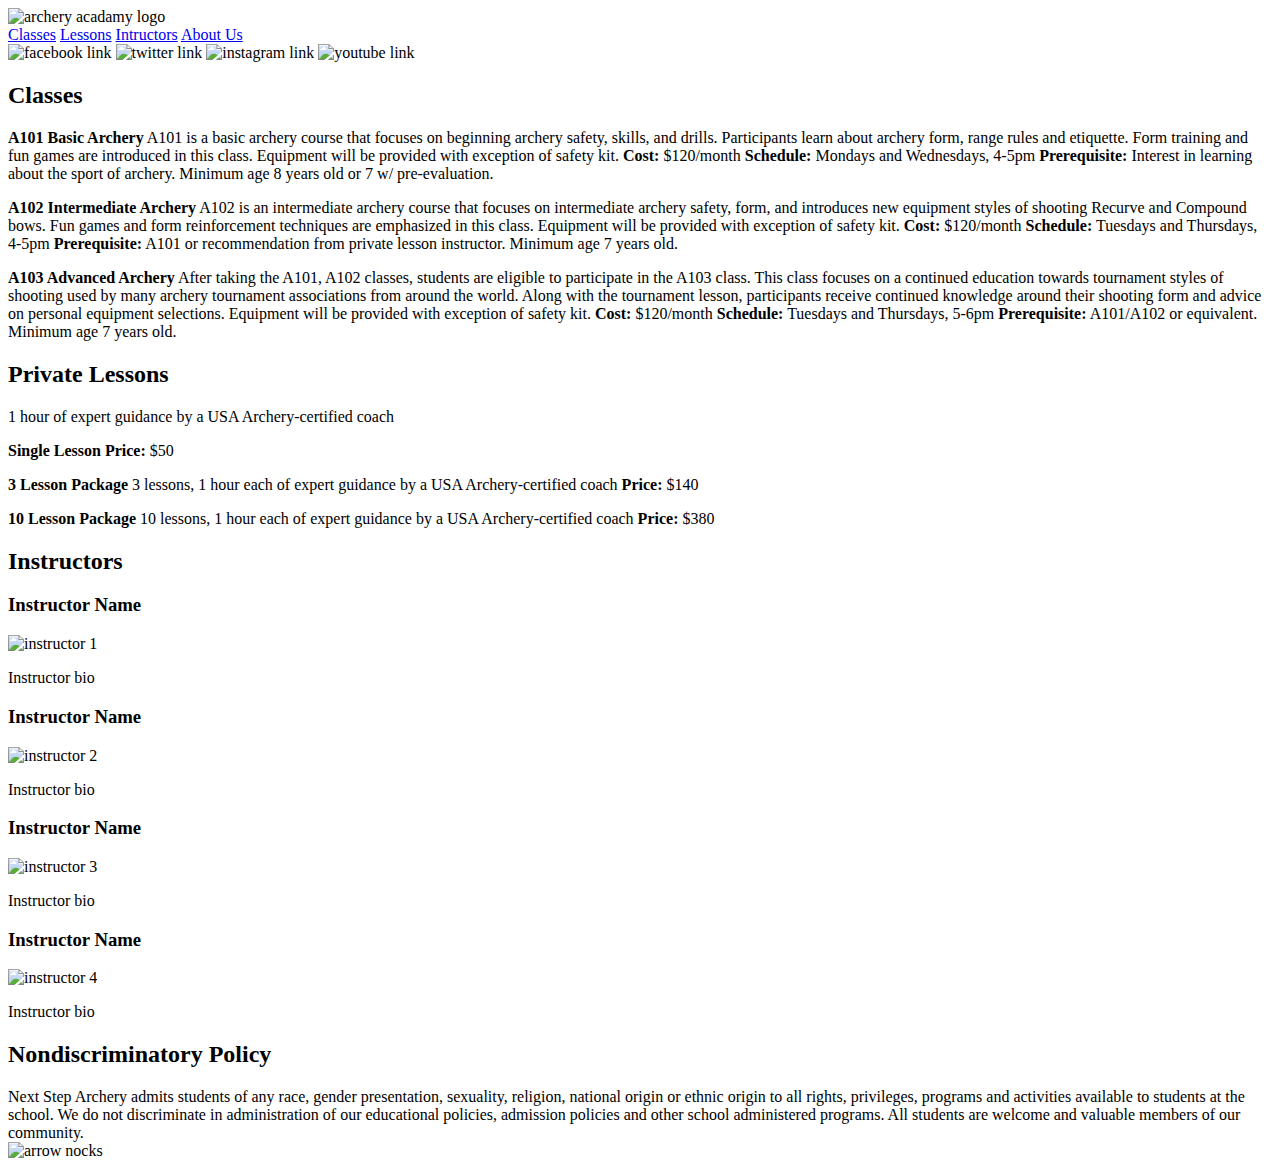
==== index.html @ 833bcf74 "starter html pg1 and pg2" ====
<!DOCTYPE html>
<html lang="en">
  <head>
    <title>Straight to the Point Archery</title>
    <link rel="stylesheet" type="text/css" href="styles/stylesheet.css">
  </head>
<body>
  <img src="assets/archeryAcademy-logo-color.png" alt="archery acadamy logo">

    <nav>
    <a href="#classes">Classes</a>
    <a href="#lessons">Lessons</a>
    <a href="#instructors">Intructors</a>
    <a href="page2.html">About Us</a>
    </nav>

<aside>
<img src="assets/fbicon.png" alt="facebook link">
<img src="assets/twiticon.png" alt="twitter link">
<img src="assets/instaicon.png" alt="instagram link">
<img src="assets/yticon.png" alt="youtube link">
</aside>

<a id="classes"></a>
  <h2>Classes</h2>
<p>
  <b>A101 Basic Archery</b>
		A101 is a basic archery course that focuses on beginning archery safety, skills, and drills. Participants learn about archery form, range rules and etiquette. Form training and fun games are introduced in this class.
    Equipment will be provided with exception of safety kit.
		<b>Cost:</b> $120/month
		<b>Schedule:</b> Mondays and Wednesdays, 4-5pm
		<b>Prerequisite:</b> Interest in learning about the sport of archery. Minimum age  8 years old or 7 w/ pre-evaluation.
</p>
<p>
		<b>A102 Intermediate Archery</b>
		A102 is an intermediate archery course that focuses on intermediate archery safety, form, and introduces new equipment styles of shooting Recurve and Compound bows. Fun games and form reinforcement techniques are emphasized in this class.
    Equipment will be provided with exception of safety kit.
		<b>Cost:</b> $120/month
		<b>Schedule:</b> Tuesdays and Thursdays, 4-5pm
		<b>Prerequisite:</b> A101 or recommendation from private lesson instructor. Minimum age  7 years old.</p>
<p>
	 <b>A103 Advanced Archery</b>
		After taking the A101, A102 classes, students are eligible to participate in the A103 class. This class focuses on a continued education towards tournament styles of shooting used by many archery tournament associations from around the world. Along with the tournament lesson, participants receive continued knowledge around their shooting form and advice on personal equipment selections.
    Equipment will be provided with exception of safety kit.
		<b>Cost:</b> $120/month
		<b>Schedule:</b> Tuesdays and Thursdays, 5-6pm
		<b>Prerequisite:</b>  A101/A102 or equivalent. Minimum age  7 years old.
</p>

<a id="lessons"></a>
<h2>Private Lessons</h2>
  1 hour of expert guidance by a USA Archery-certified coach
<p><b>Single Lesson</b>
		<b>Price:</b> $50
</p>

<p><b>3 Lesson Package</b>
	3 lessons, 1 hour each of expert guidance by a USA Archery-certified coach
		<b>Price:</b> $140
</p>

<p><b>10 Lesson Package</b>
  		10 lessons, 1 hour each of expert guidance by a USA Archery-certified coach
  		<b>Price:</b> $380
</p>

<a id="instructors"></a>
<h2>Instructors</h2>
<h3>Instructor Name</h3>
<img src="assets/instructor-bio-image1.png" alt="instructor 1">
  <p>Instructor bio</p>

<h3>Instructor Name</h3>
<img src="assets/instructor-bio-image2.png" alt="instructor 2">
    <p>Instructor bio</p>

<h3>Instructor Name</h3>
<img src="assets/instructor-bio-image3.png" alt="instructor 3">
    <p>Instructor bio</p>

<h3>Instructor Name</h3>
<img src="assets/instructor-bio-image4.png" alt="instructor 4">
    <p>Instructor bio</p>

<h2>Nondiscriminatory Policy</h2>
    Next Step Archery admits students of any race, gender presentation, sexuality, religion, national origin or ethnic origin to all rights, privileges, programs and activities available to students at the school. We do not discriminate in administration of our educational policies, admission policies and other school administered programs. All students are welcome and valuable members of our community.

  <footer>
<img src="assets/footerImage.jpg" alt="arrow nocks">
  </footer>
</body>
</html>
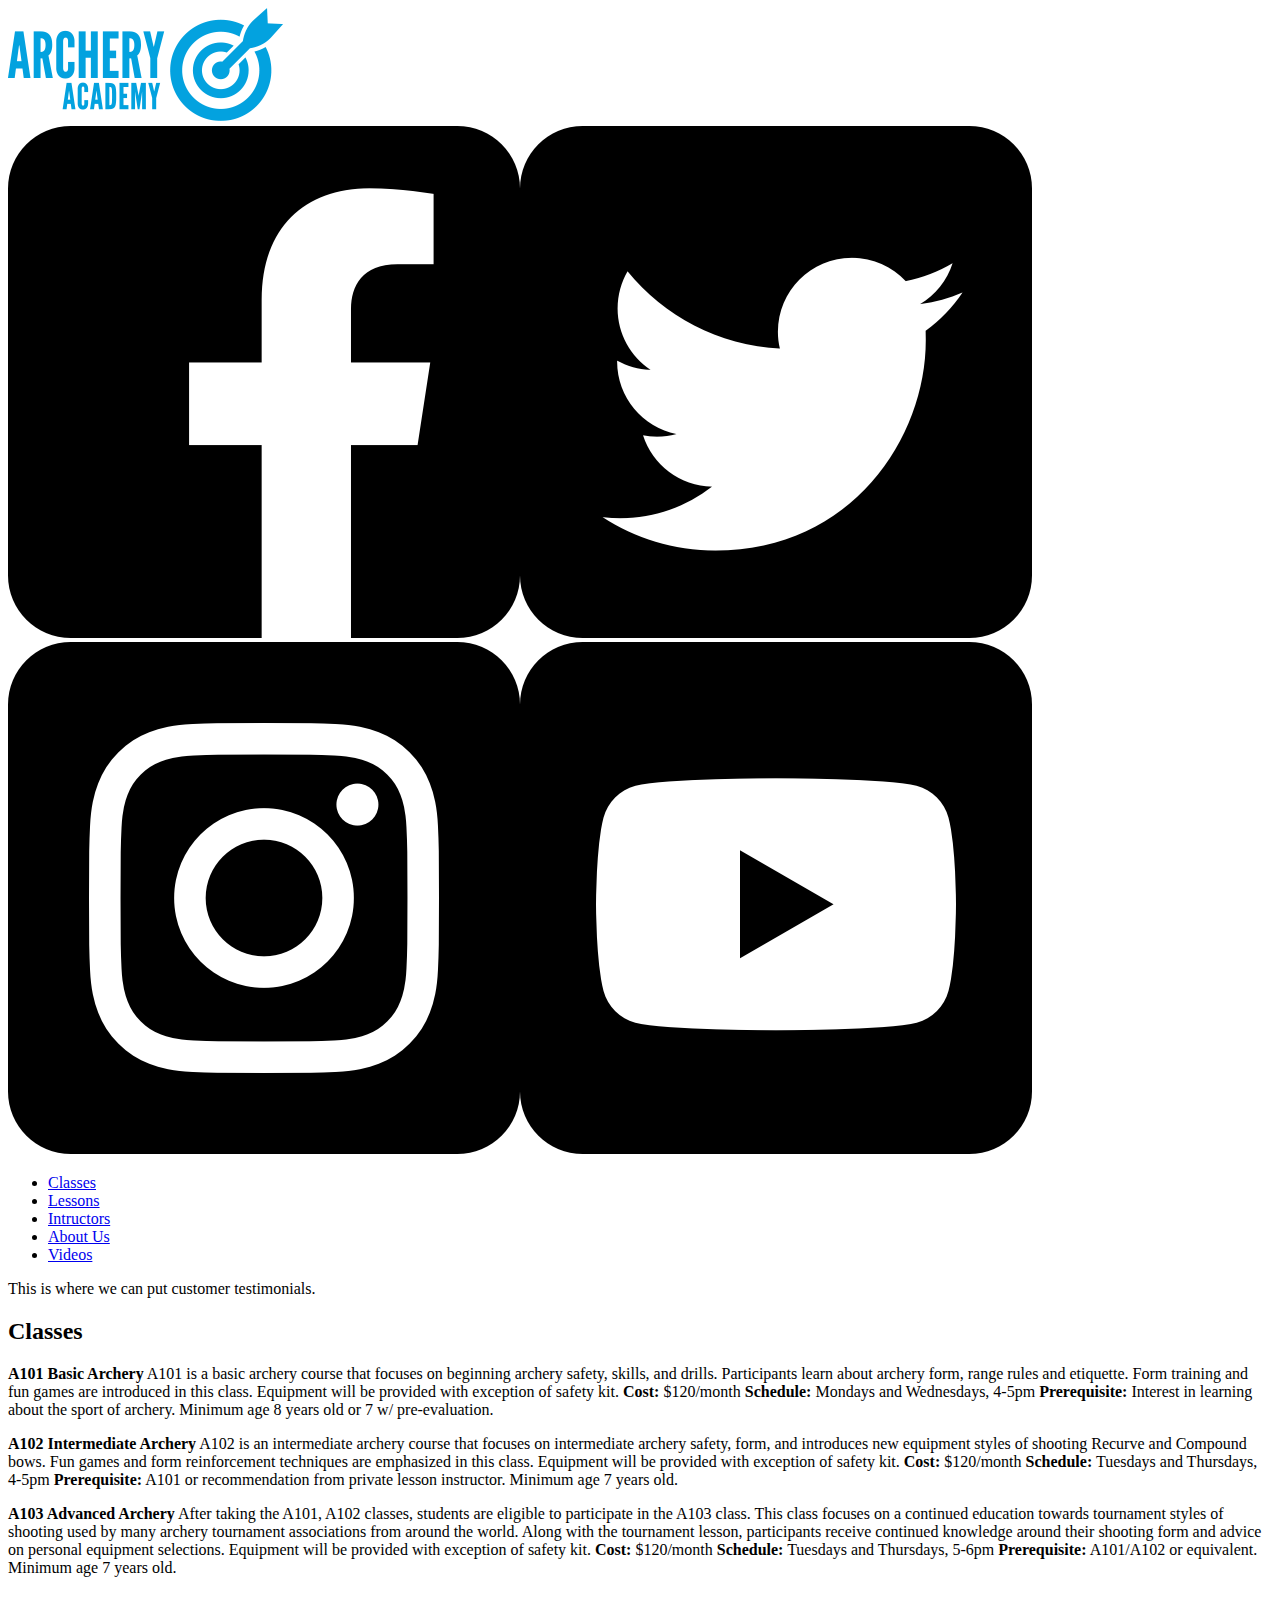
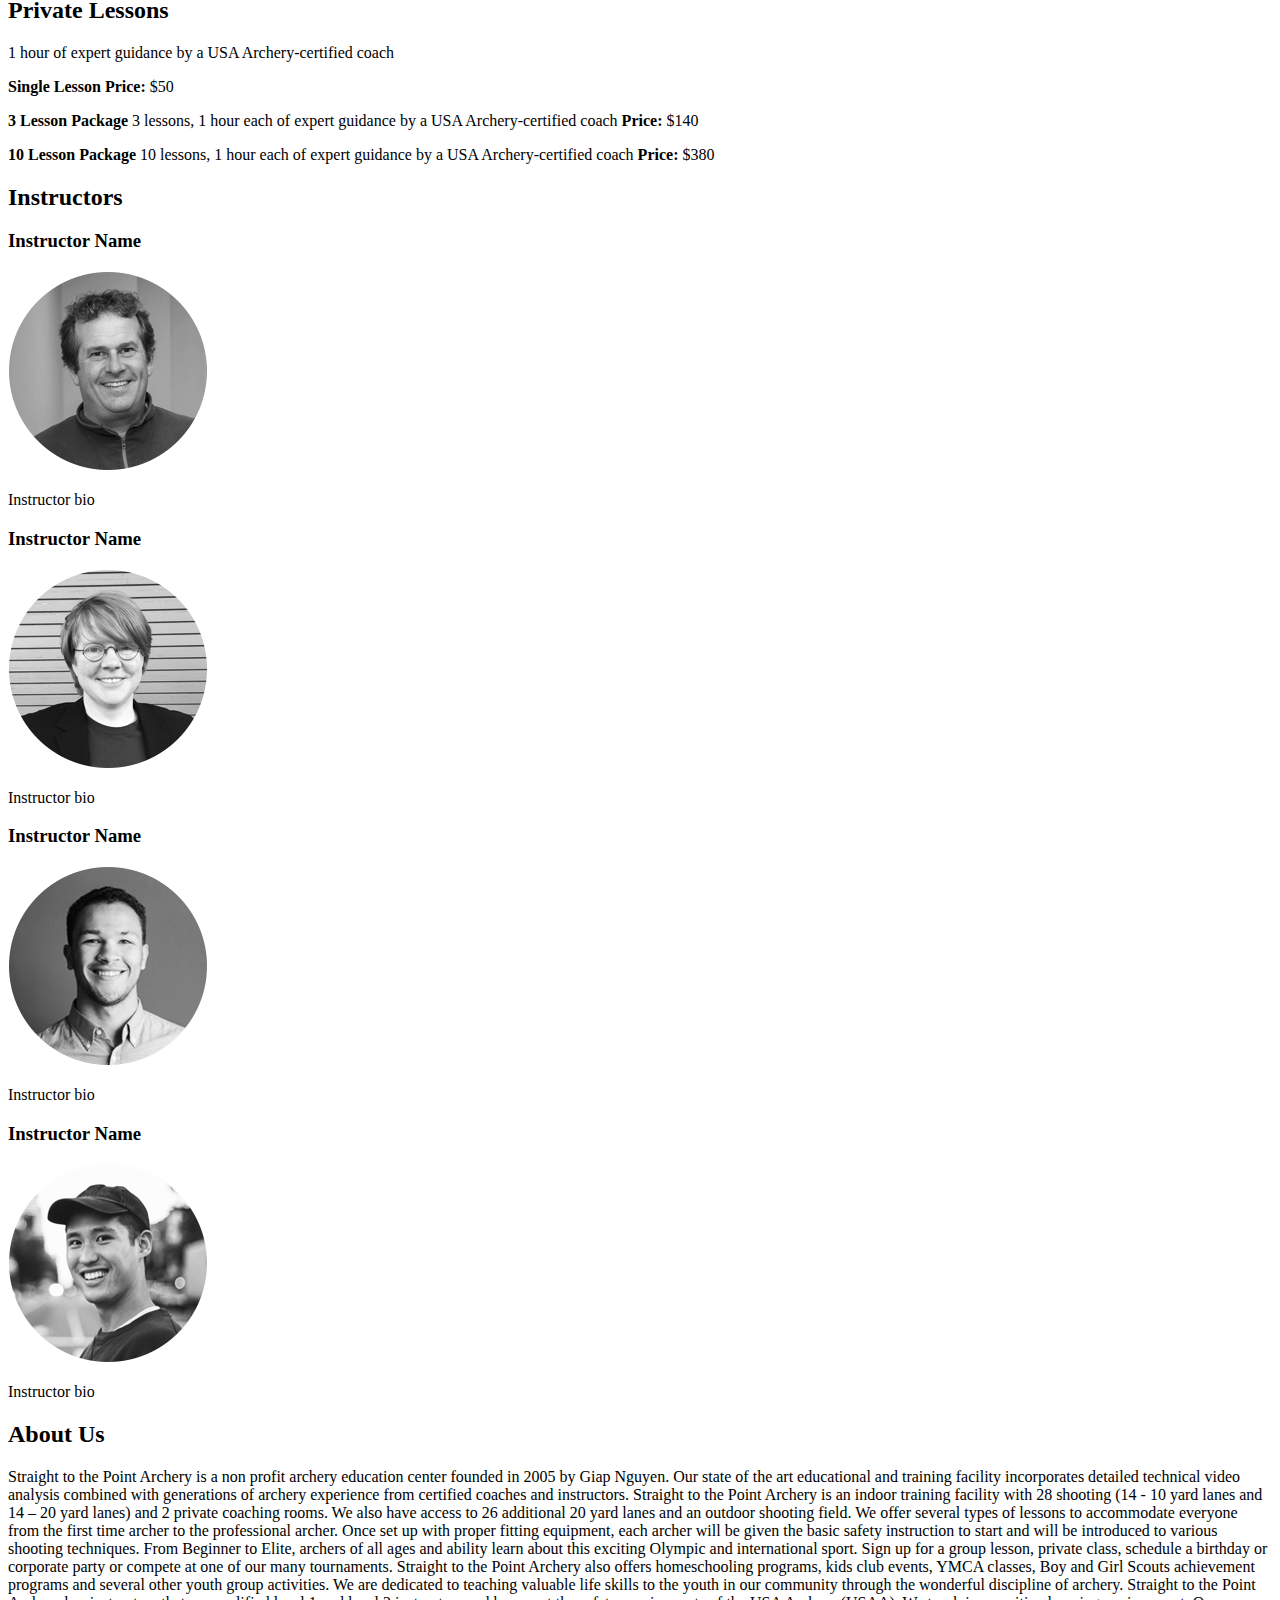
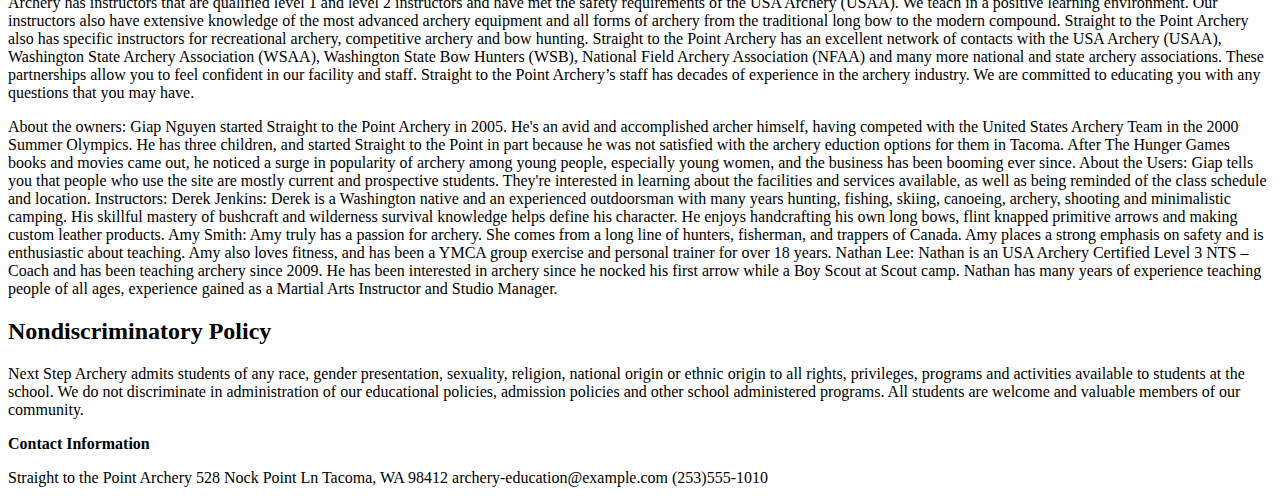
==== commit cc0cce6e: "adding all updates" ====
--- a/index.html
+++ b/index.html
@@ -4,89 +4,134 @@
     <title>Straight to the Point Archery</title>
     <link rel="stylesheet" type="text/css" href="styles/stylesheet.css">
   </head>
-<body>
-  <img src="assets/archeryAcademy-logo-color.png" alt="archery acadamy logo">
+<body class="grid-container">
+  <a class="logo">
+      <img src="assets/archeryAcademy-logo-color.png" alt="archery acadamy logo">
+  </a>
 
-    <nav>
-    <a href="#classes">Classes</a>
-    <a href="#lessons">Lessons</a>
-    <a href="#instructors">Intructors</a>
-    <a href="page2.html">About Us</a>
-    </nav>
+  <aside class="social">
+    <img src="assets/fbicon.png" alt="facebook link"><img src="assets/twiticon.png" alt="twitter link"><img src="assets/instaicon.png" alt="instagram link"><img src="assets/yticon.png" alt="youtube link">
+  </aside>
 
-<aside>
-<img src="assets/fbicon.png" alt="facebook link">
-<img src="assets/twiticon.png" alt="twitter link">
-<img src="assets/instaicon.png" alt="instagram link">
-<img src="assets/yticon.png" alt="youtube link">
-</aside>
+  <ul class="nav">
+      <li><a href="#classes">Classes</a></li>
+      <li><a href="#lessons">Lessons</a></li>
+      <li><a href="#instructors">Intructors</a></li>
+      <li><a href="#aboutus">About Us</a></li>
+      <li><a href="page2.html">Videos</a></li>
+  </ul>
 
-<a id="classes"></a>
-  <h2>Classes</h2>
-<p>
-  <b>A101 Basic Archery</b>
-		A101 is a basic archery course that focuses on beginning archery safety, skills, and drills. Participants learn about archery form, range rules and etiquette. Form training and fun games are introduced in this class.
-    Equipment will be provided with exception of safety kit.
-		<b>Cost:</b> $120/month
-		<b>Schedule:</b> Mondays and Wednesdays, 4-5pm
-		<b>Prerequisite:</b> Interest in learning about the sport of archery. Minimum age  8 years old or 7 w/ pre-evaluation.
-</p>
-<p>
-		<b>A102 Intermediate Archery</b>
-		A102 is an intermediate archery course that focuses on intermediate archery safety, form, and introduces new equipment styles of shooting Recurve and Compound bows. Fun games and form reinforcement techniques are emphasized in this class.
-    Equipment will be provided with exception of safety kit.
-		<b>Cost:</b> $120/month
-		<b>Schedule:</b> Tuesdays and Thursdays, 4-5pm
-		<b>Prerequisite:</b> A101 or recommendation from private lesson instructor. Minimum age  7 years old.</p>
-<p>
-	 <b>A103 Advanced Archery</b>
-		After taking the A101, A102 classes, students are eligible to participate in the A103 class. This class focuses on a continued education towards tournament styles of shooting used by many archery tournament associations from around the world. Along with the tournament lesson, participants receive continued knowledge around their shooting form and advice on personal equipment selections.
-    Equipment will be provided with exception of safety kit.
-		<b>Cost:</b> $120/month
-		<b>Schedule:</b> Tuesdays and Thursdays, 5-6pm
-		<b>Prerequisite:</b>  A101/A102 or equivalent. Minimum age  7 years old.
+  <a class="test">
+    <p>This is where we can put customer testimonials.</p>
+
+  <a class="classes" id="classes">
+    <h2>Classes</h2>
+    <p>
+      <b>A101 Basic Archery</b>
+    		A101 is a basic archery course that focuses on beginning archery safety, skills, and drills. Participants learn about archery form, range rules and etiquette. Form training and fun games are introduced in this class.
+        Equipment will be provided with exception of safety kit.
+    		<b>Cost:</b> $120/month
+    		<b>Schedule:</b> Mondays and Wednesdays, 4-5pm
+    		<b>Prerequisite:</b> Interest in learning about the sport of archery. Minimum age  8 years old or 7 w/ pre-evaluation.
+    </p>
+    <p>
+    		<b>A102 Intermediate Archery</b>
+    		A102 is an intermediate archery course that focuses on intermediate archery safety, form, and introduces new equipment styles of shooting Recurve and Compound bows. Fun games and form reinforcement techniques are emphasized in this class.
+        Equipment will be provided with exception of safety kit.
+    		<b>Cost:</b> $120/month
+    		<b>Schedule:</b> Tuesdays and Thursdays, 4-5pm
+    		<b>Prerequisite:</b> A101 or recommendation from private lesson instructor. Minimum age  7 years old.</p>
+    <p>
+    	 <b>A103 Advanced Archery</b>
+    		After taking the A101, A102 classes, students are eligible to participate in the A103 class. This class focuses on a continued education towards tournament styles of shooting used by many archery tournament associations from around the world. Along with the tournament lesson, participants receive continued knowledge around their shooting form and advice on personal equipment selections.
+        Equipment will be provided with exception of safety kit.
+    		<b>Cost:</b> $120/month
+    		<b>Schedule:</b> Tuesdays and Thursdays, 5-6pm
+    		<b>Prerequisite:</b>  A101/A102 or equivalent. Minimum age  7 years old.
+    </p>
+  </a>
+
+  <a class="lessons" id="lessons">
+    <h2>Private Lessons</h2>
+      1 hour of expert guidance by a USA Archery-certified coach
+    <p><b>Single Lesson</b>
+    		<b>Price:</b> $50
+    </p>
+
+    <p><b>3 Lesson Package</b>
+    	3 lessons, 1 hour each of expert guidance by a USA Archery-certified coach
+    		<b>Price:</b> $140
+    </p>
+
+    <p><b>10 Lesson Package</b>
+      		10 lessons, 1 hour each of expert guidance by a USA Archery-certified coach
+      		<b>Price:</b> $380
+    </p>
+  </a>
+
+  <a class="instructors" id="instructors">
+    <h2>Instructors</h2>
+    <h3>Instructor Name</h3>
+    <img src="assets/instructor-bio-image1.png" alt="instructor 1">
+      <p>Instructor bio</p>
+
+    <h3>Instructor Name</h3>
+    <img src="assets/instructor-bio-image2.png" alt="instructor 2">
+        <p>Instructor bio</p>
+
+    <h3>Instructor Name</h3>
+    <img src="assets/instructor-bio-image3.png" alt="instructor 3">
+        <p>Instructor bio</p>
+
+    <h3>Instructor Name</h3>
+    <img src="assets/instructor-bio-image4.png" alt="instructor 4">
+        <p>Instructor bio</p>
+  </a>
+  <a class="aboutus" id="aboutus">
+    <h2>About Us</h2>
+    <p>
+    Straight to the Point Archery is a non profit archery education center founded in 2005 by Giap Nguyen.  Our state of the art educational and training facility incorporates detailed technical video analysis combined with generations of archery experience from certified coaches and instructors.
+
+    Straight to the Point Archery is an indoor training facility with  28 shooting (14 -  10 yard lanes and 14 – 20 yard lanes) and 2 private coaching rooms. We also have access to 26  additional  20 yard lanes  and an outdoor shooting field.  We offer several types of lessons to accommodate everyone from the first time archer to the professional archer. Once set up with proper fitting equipment, each archer will be given the basic safety instruction to start and will be introduced to various shooting techniques.
+
+    From Beginner to Elite, archers of all ages and ability learn about this exciting Olympic and international sport. Sign up for a group lesson, private class, schedule a birthday or corporate party or compete at one of our many tournaments.  Straight to the Point Archery also offers homeschooling programs, kids club events, YMCA classes, Boy and Girl Scouts achievement programs and several other youth group activities. We are dedicated to teaching valuable life skills to the youth in our community through the wonderful discipline of archery.
+
+    Straight to the Point Archery has instructors that are qualified level 1 and level 2 instructors and have met the safety requirements of the USA Archery (USAA). We teach in a positive learning environment.  Our instructors also have extensive knowledge of the most advanced archery equipment and all forms of archery from the traditional long bow to the modern compound.  Straight to the Point Archery also has specific instructors for recreational archery, competitive archery and bow hunting.
+
+    Straight to the Point Archery has an excellent network of contacts with the USA Archery (USAA), Washington State Archery Association (WSAA), Washington State Bow Hunters (WSB), National Field Archery Association (NFAA) and many more national and state archery associations. These partnerships allow you to feel confident in our facility and staff.
+
+    Straight to the Point Archery’s staff has decades of experience in the archery industry. We are committed to educating you with any questions that you may have.
+    </p>
+
+    <p>About the owners:
+    Giap Nguyen started Straight to the Point Archery in 2005. He's an avid and accomplished archer himself, having competed with the United States Archery Team in the 2000 Summer Olympics. He has three children, and  started Straight to the Point in part because he was not satisfied with the archery eduction options for them in Tacoma. After The Hunger Games books and movies came out, he noticed a surge in popularity of archery among young people, especially young women, and the business has been booming ever since.
+
+    About the Users:
+    Giap tells you that people who use the site are mostly current and prospective students. They're interested in learning about the facilities and services available, as well as being reminded of the class schedule and location.
+
+    Instructors:
+    Derek Jenkins: Derek is a Washington native and an experienced outdoorsman with many years hunting, fishing, skiing, canoeing, archery, shooting and minimalistic camping. His skillful mastery of bushcraft and wilderness survival knowledge helps define his character. He enjoys handcrafting his own long bows, flint knapped primitive arrows and making custom leather products.
+    Amy Smith: Amy truly has a passion for archery. She comes from a long line of hunters, fisherman, and trappers of Canada. Amy  places a strong emphasis on safety and is enthusiastic about teaching. Amy also loves fitness, and  has been a YMCA group exercise and personal trainer for over 18 years.
+    Nathan Lee: Nathan is an USA Archery Certified Level 3 NTS – Coach and has been teaching archery since 2009. He has been interested in archery since he nocked his first arrow while a Boy Scout at Scout camp. Nathan has many years of experience teaching people of all ages, experience gained as a Martial Arts Instructor and Studio Manager.
 </p>
 
-<a id="lessons"></a>
-<h2>Private Lessons</h2>
-  1 hour of expert guidance by a USA Archery-certified coach
-<p><b>Single Lesson</b>
-		<b>Price:</b> $50
-</p>
 
-<p><b>3 Lesson Package</b>
-	3 lessons, 1 hour each of expert guidance by a USA Archery-certified coach
-		<b>Price:</b> $140
-</p>
+  </a>
+  <a class="nondisc">
+    <h2>Nondiscriminatory Policy</h2>
+    Next Step Archery admits students of any race, gender presentation, sexuality, religion, national origin or ethnic origin to all rights, privileges, programs and activities available to students at the school. We do not discriminate in administration of our educational policies, admission policies and other school administered programs. All students are welcome and valuable members of our community.
+  </a>
 
-<p><b>10 Lesson Package</b>
-  		10 lessons, 1 hour each of expert guidance by a USA Archery-certified coach
-  		<b>Price:</b> $380
-</p>
+  <footer class="footer">
+    <p><b>Contact Information</b></p>
+    <p>
+      Straight to the Point Archery
+      528 Nock Point Ln
+      Tacoma, WA 98412
+      archery-education@example.com
+      (253)555-1010
+    </p>
+  </footer>
 
-<a id="instructors"></a>
-<h2>Instructors</h2>
-<h3>Instructor Name</h3>
-<img src="assets/instructor-bio-image1.png" alt="instructor 1">
-  <p>Instructor bio</p>
-
-<h3>Instructor Name</h3>
-<img src="assets/instructor-bio-image2.png" alt="instructor 2">
-    <p>Instructor bio</p>
-
-<h3>Instructor Name</h3>
-<img src="assets/instructor-bio-image3.png" alt="instructor 3">
-    <p>Instructor bio</p>
-
-<h3>Instructor Name</h3>
-<img src="assets/instructor-bio-image4.png" alt="instructor 4">
-    <p>Instructor bio</p>
-
-<h2>Nondiscriminatory Policy</h2>
-    Next Step Archery admits students of any race, gender presentation, sexuality, religion, national origin or ethnic origin to all rights, privileges, programs and activities available to students at the school. We do not discriminate in administration of our educational policies, admission policies and other school administered programs. All students are welcome and valuable members of our community.
-
-  <footer>
-<img src="assets/footerImage.jpg" alt="arrow nocks">
-  </footer>
 </body>
 </html>
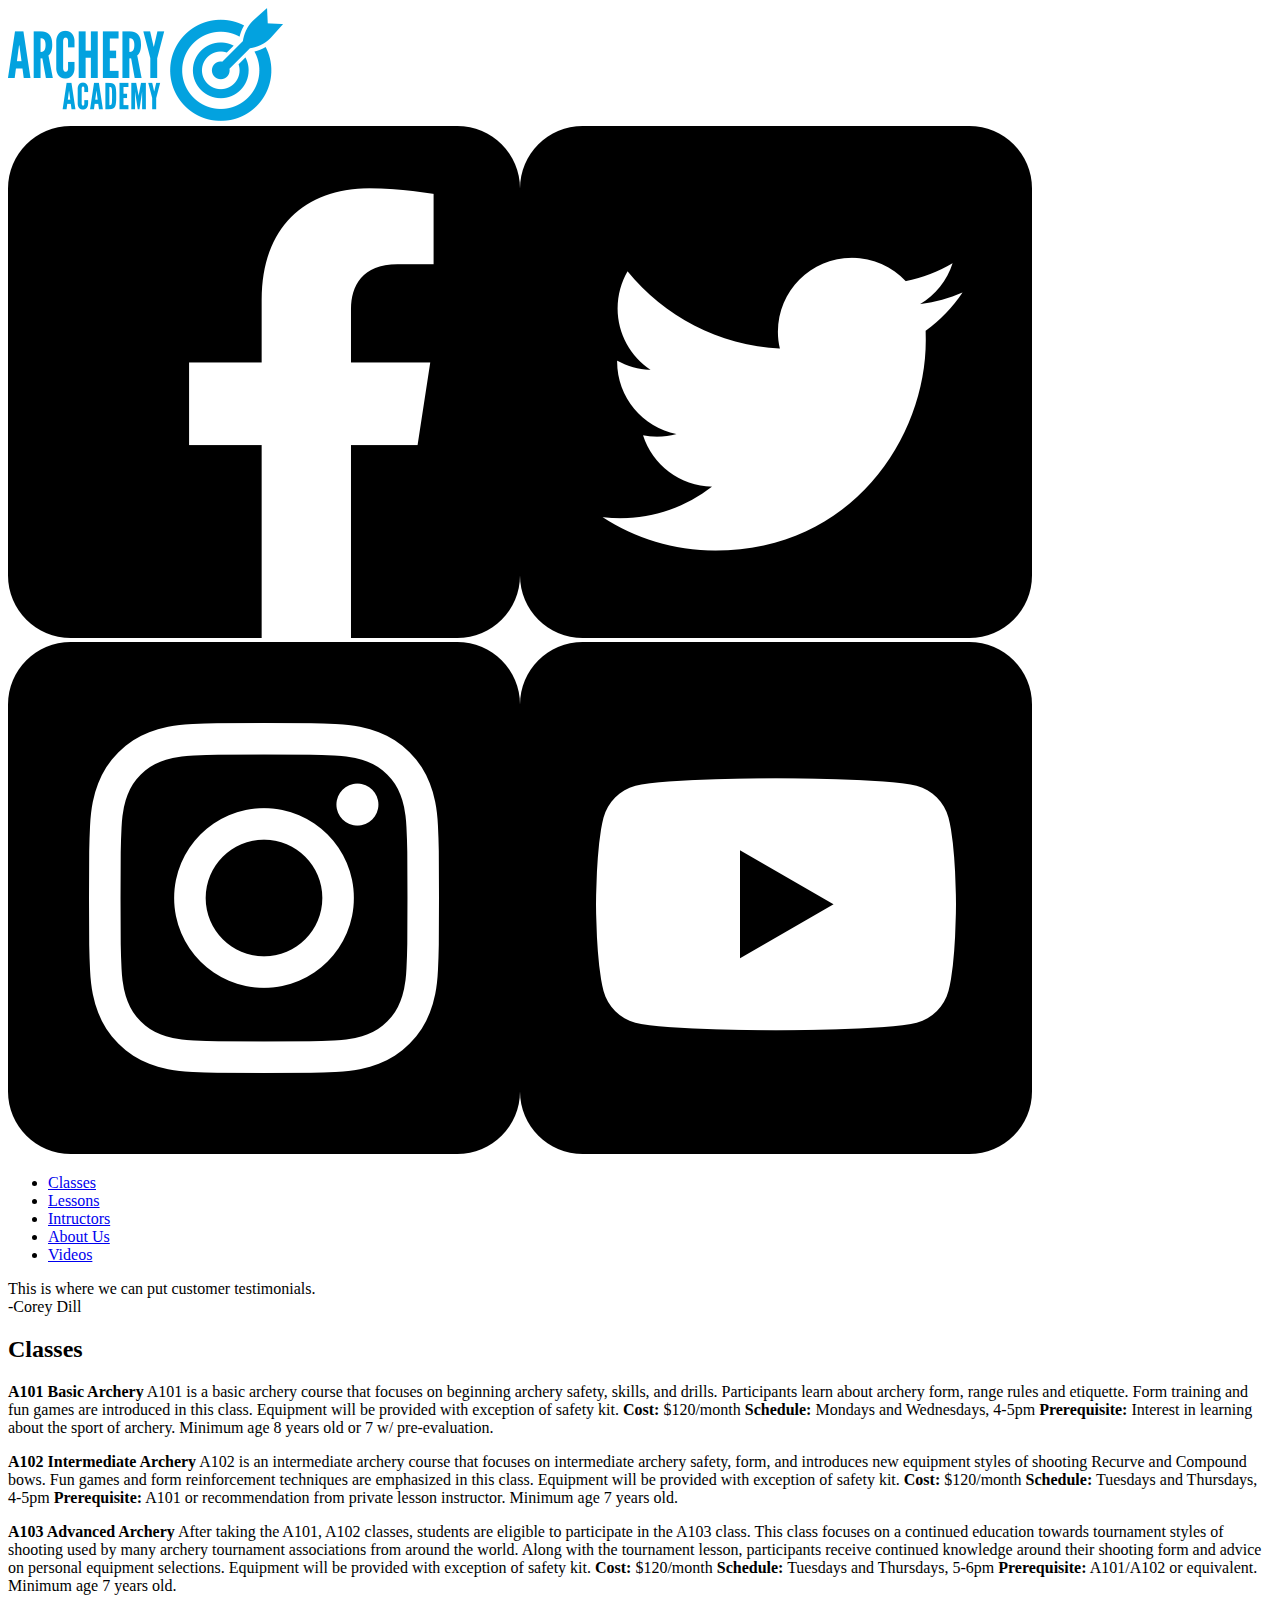
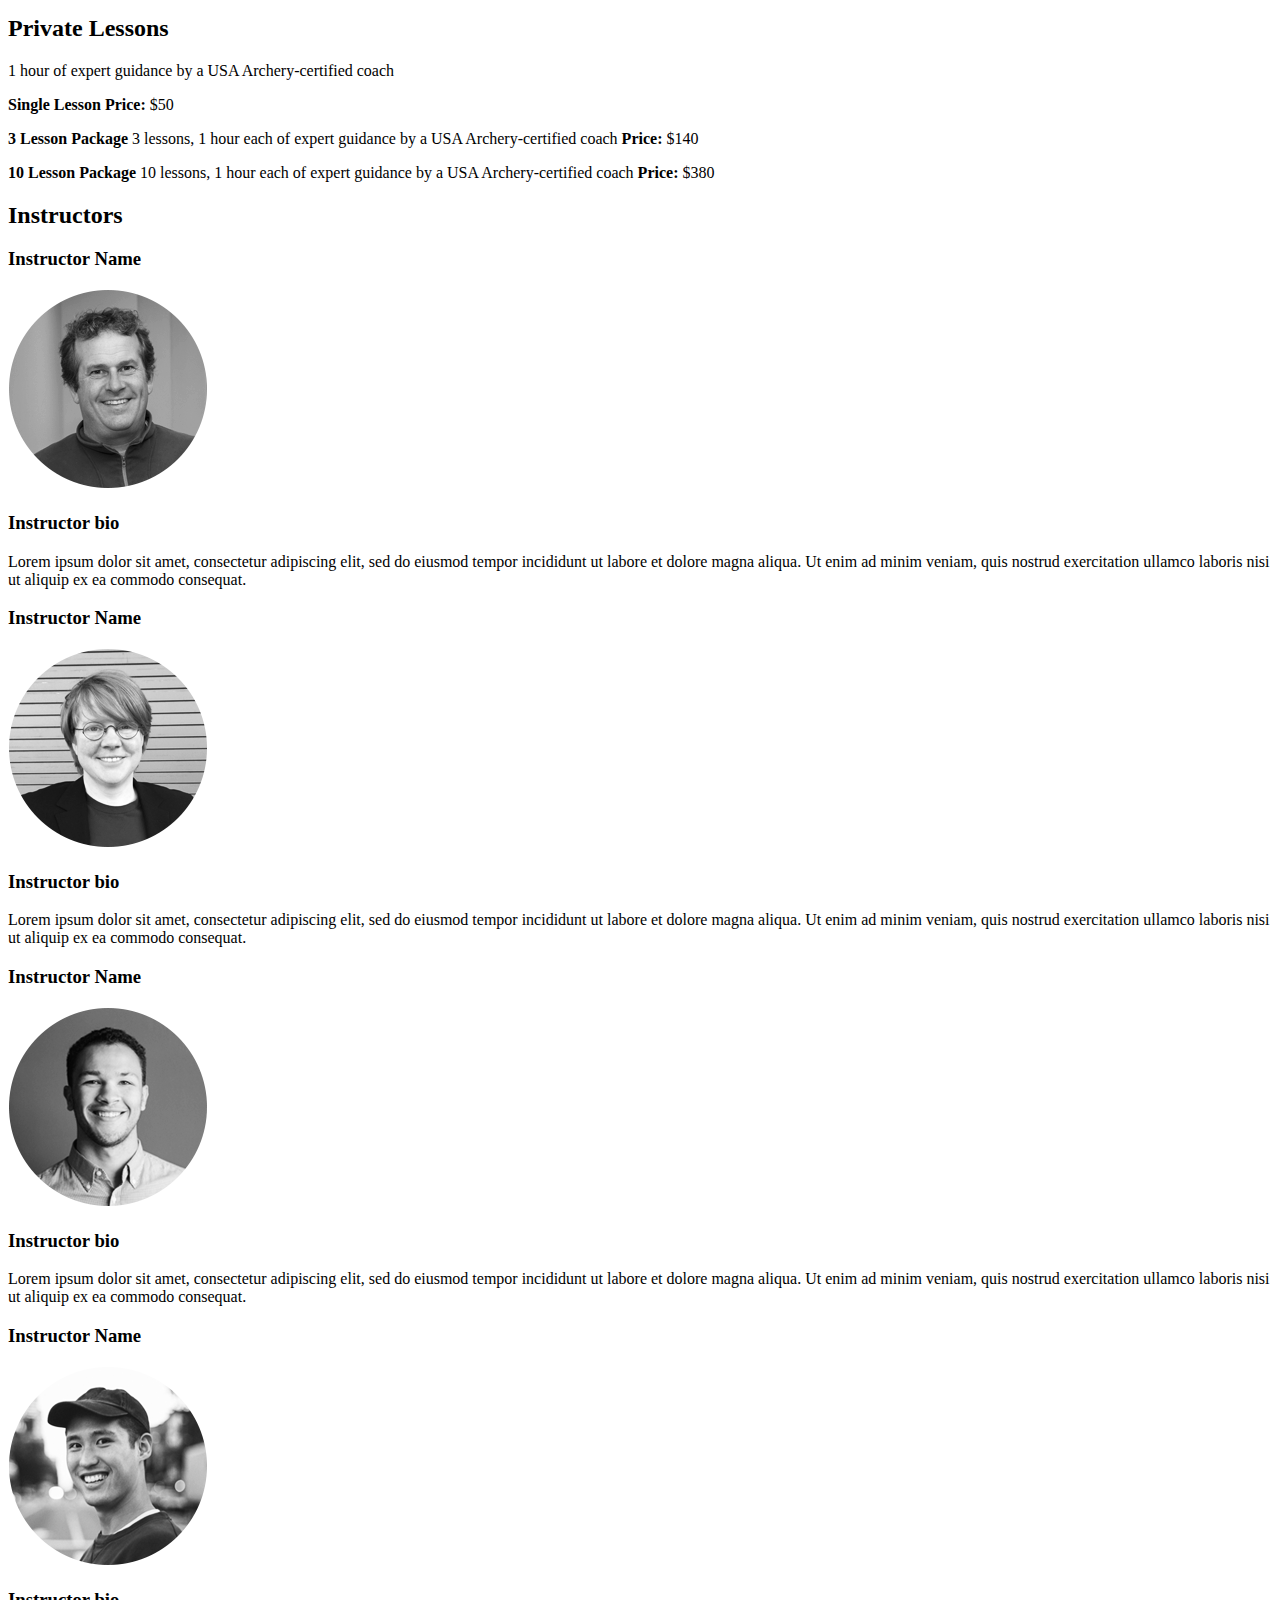
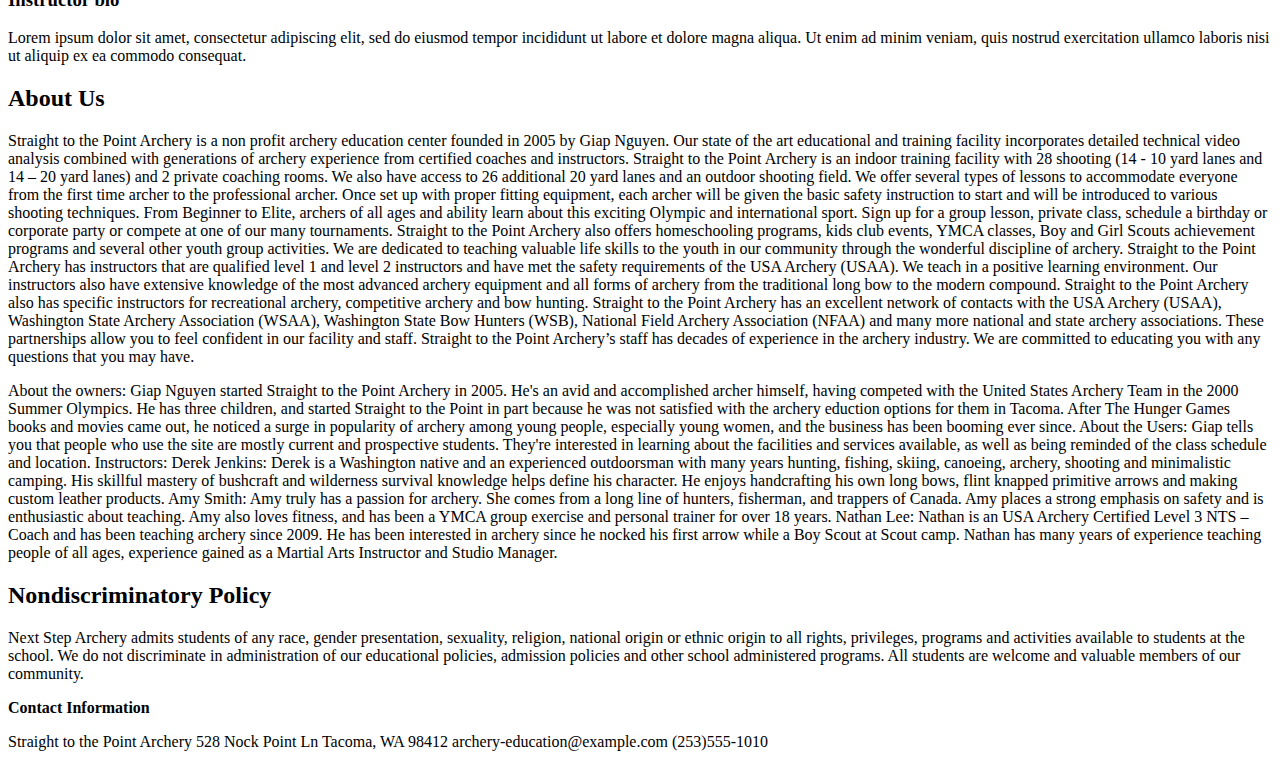
==== commit 7492c101: "adding index changes" ====
--- a/index.html
+++ b/index.html
@@ -13,7 +13,7 @@
     <img src="assets/fbicon.png" alt="facebook link"><img src="assets/twiticon.png" alt="twitter link"><img src="assets/instaicon.png" alt="instagram link"><img src="assets/yticon.png" alt="youtube link">
   </aside>
 
-  <ul class="nav">
+  <ul class="nav" id="nav">
       <li><a href="#classes">Classes</a></li>
       <li><a href="#lessons">Lessons</a></li>
       <li><a href="#instructors">Intructors</a></li>
@@ -22,7 +22,9 @@
   </ul>
 
   <a class="test">
-    <p>This is where we can put customer testimonials.</p>
+    <callout>This is where we can put customer testimonials.</callout>
+    <br>
+    <speakername>-Corey Dill</speakername>
 
   <a class="classes" id="classes">
     <h2>Classes</h2>
@@ -73,19 +75,23 @@
     <h2>Instructors</h2>
     <h3>Instructor Name</h3>
     <img src="assets/instructor-bio-image1.png" alt="instructor 1">
-      <p>Instructor bio</p>
+      <h3>Instructor bio</h3>
+      <p>Lorem ipsum dolor sit amet, consectetur adipiscing elit, sed do eiusmod tempor incididunt ut labore et dolore magna aliqua. Ut enim ad minim veniam, quis nostrud exercitation ullamco laboris nisi ut aliquip ex ea commodo consequat. </p>
 
     <h3>Instructor Name</h3>
     <img src="assets/instructor-bio-image2.png" alt="instructor 2">
-        <p>Instructor bio</p>
+    <h3>Instructor bio</h3>
+    <p>Lorem ipsum dolor sit amet, consectetur adipiscing elit, sed do eiusmod tempor incididunt ut labore et dolore magna aliqua. Ut enim ad minim veniam, quis nostrud exercitation ullamco laboris nisi ut aliquip ex ea commodo consequat. </p>
 
     <h3>Instructor Name</h3>
     <img src="assets/instructor-bio-image3.png" alt="instructor 3">
-        <p>Instructor bio</p>
+    <h3>Instructor bio</h3>
+    <p>Lorem ipsum dolor sit amet, consectetur adipiscing elit, sed do eiusmod tempor incididunt ut labore et dolore magna aliqua. Ut enim ad minim veniam, quis nostrud exercitation ullamco laboris nisi ut aliquip ex ea commodo consequat. </p>
 
     <h3>Instructor Name</h3>
     <img src="assets/instructor-bio-image4.png" alt="instructor 4">
-        <p>Instructor bio</p>
+    <h3>Instructor bio</h3>
+    <p>Lorem ipsum dolor sit amet, consectetur adipiscing elit, sed do eiusmod tempor incididunt ut labore et dolore magna aliqua. Ut enim ad minim veniam, quis nostrud exercitation ullamco laboris nisi ut aliquip ex ea commodo consequat. </p>
   </a>
   <a class="aboutus" id="aboutus">
     <h2>About Us</h2>
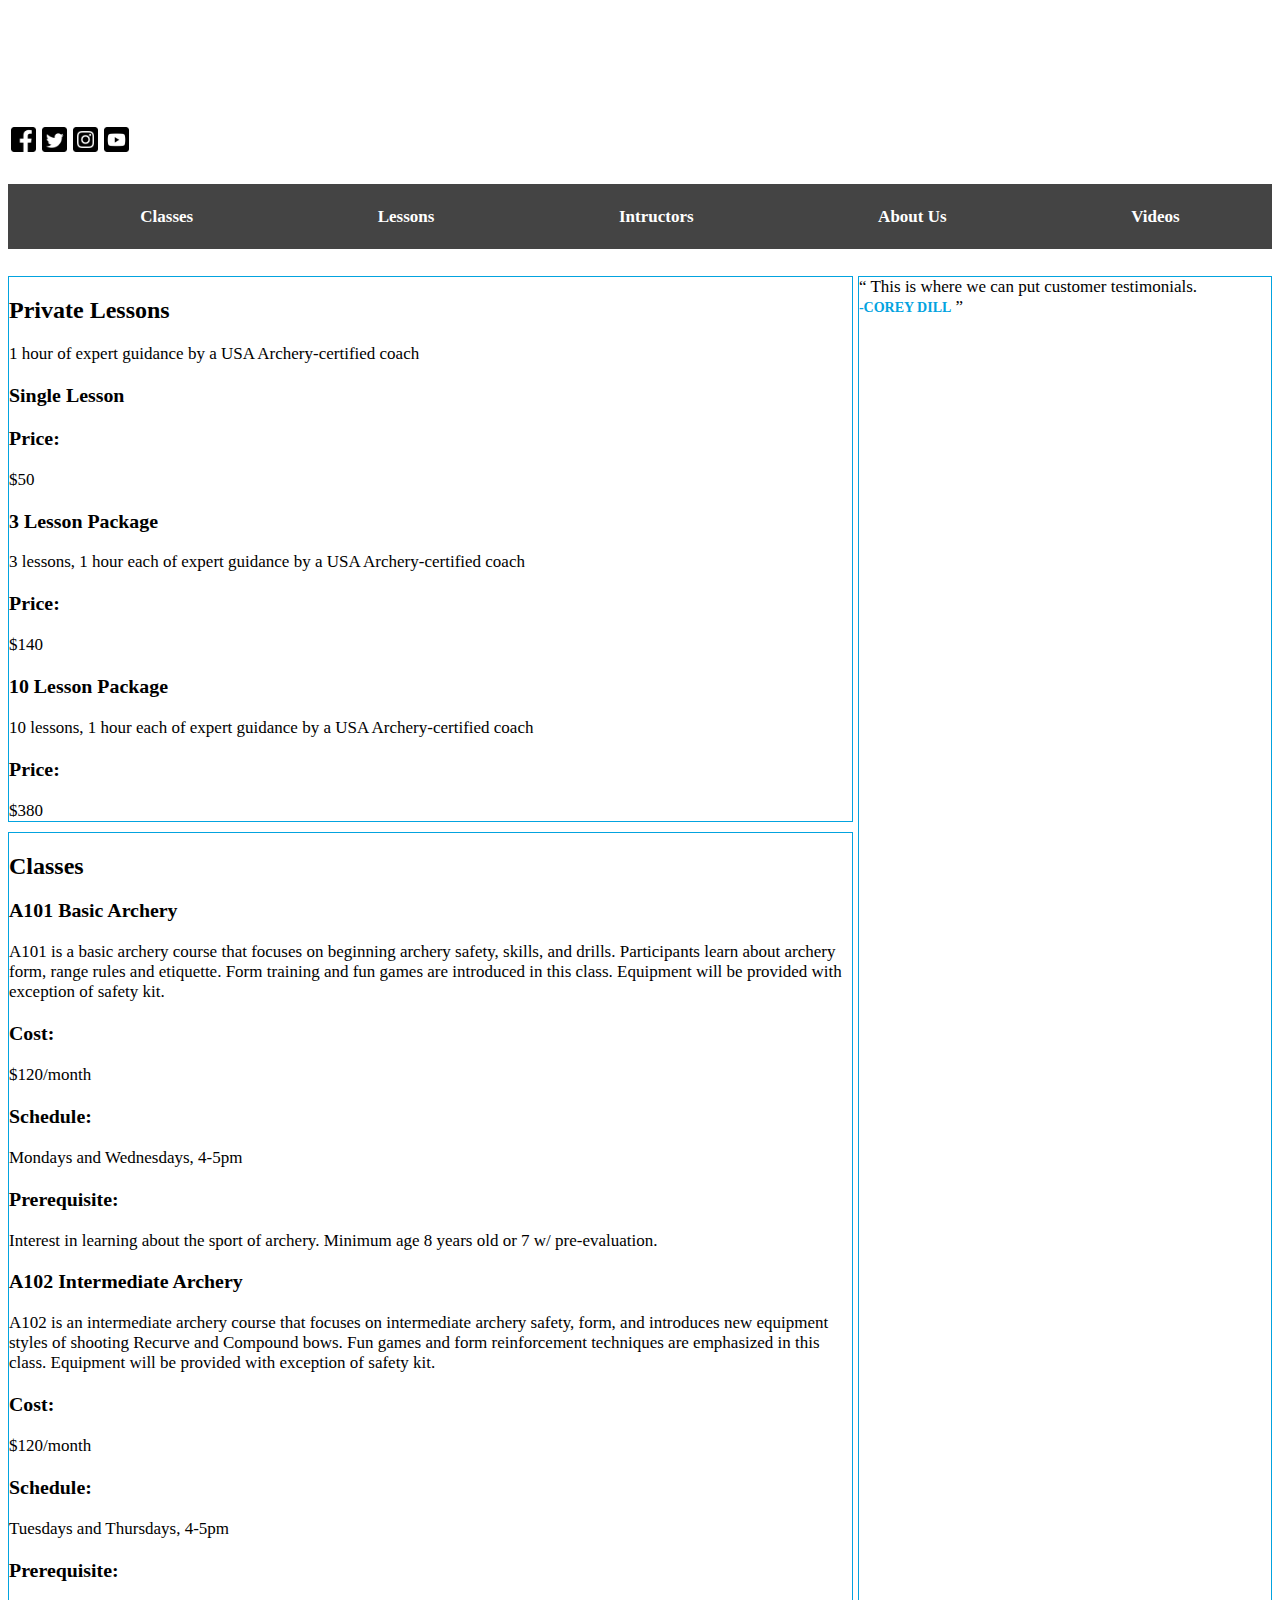
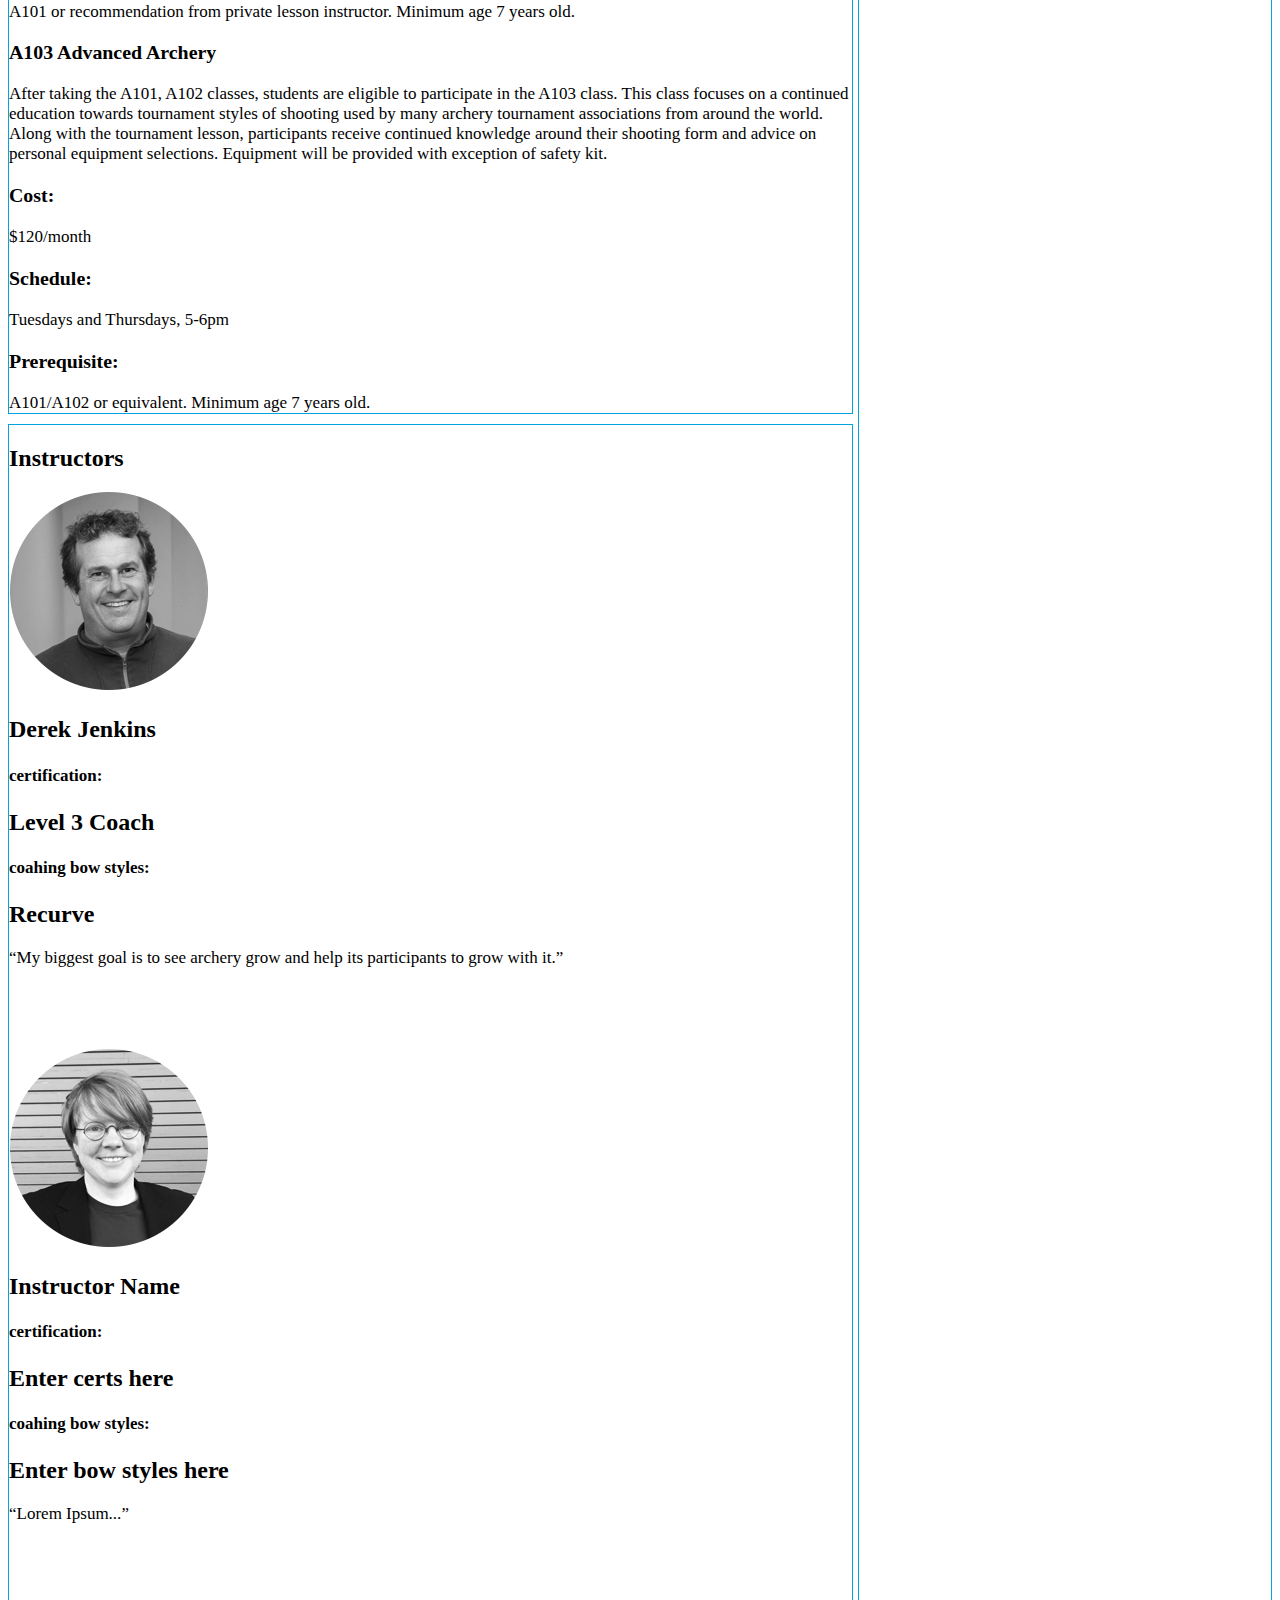
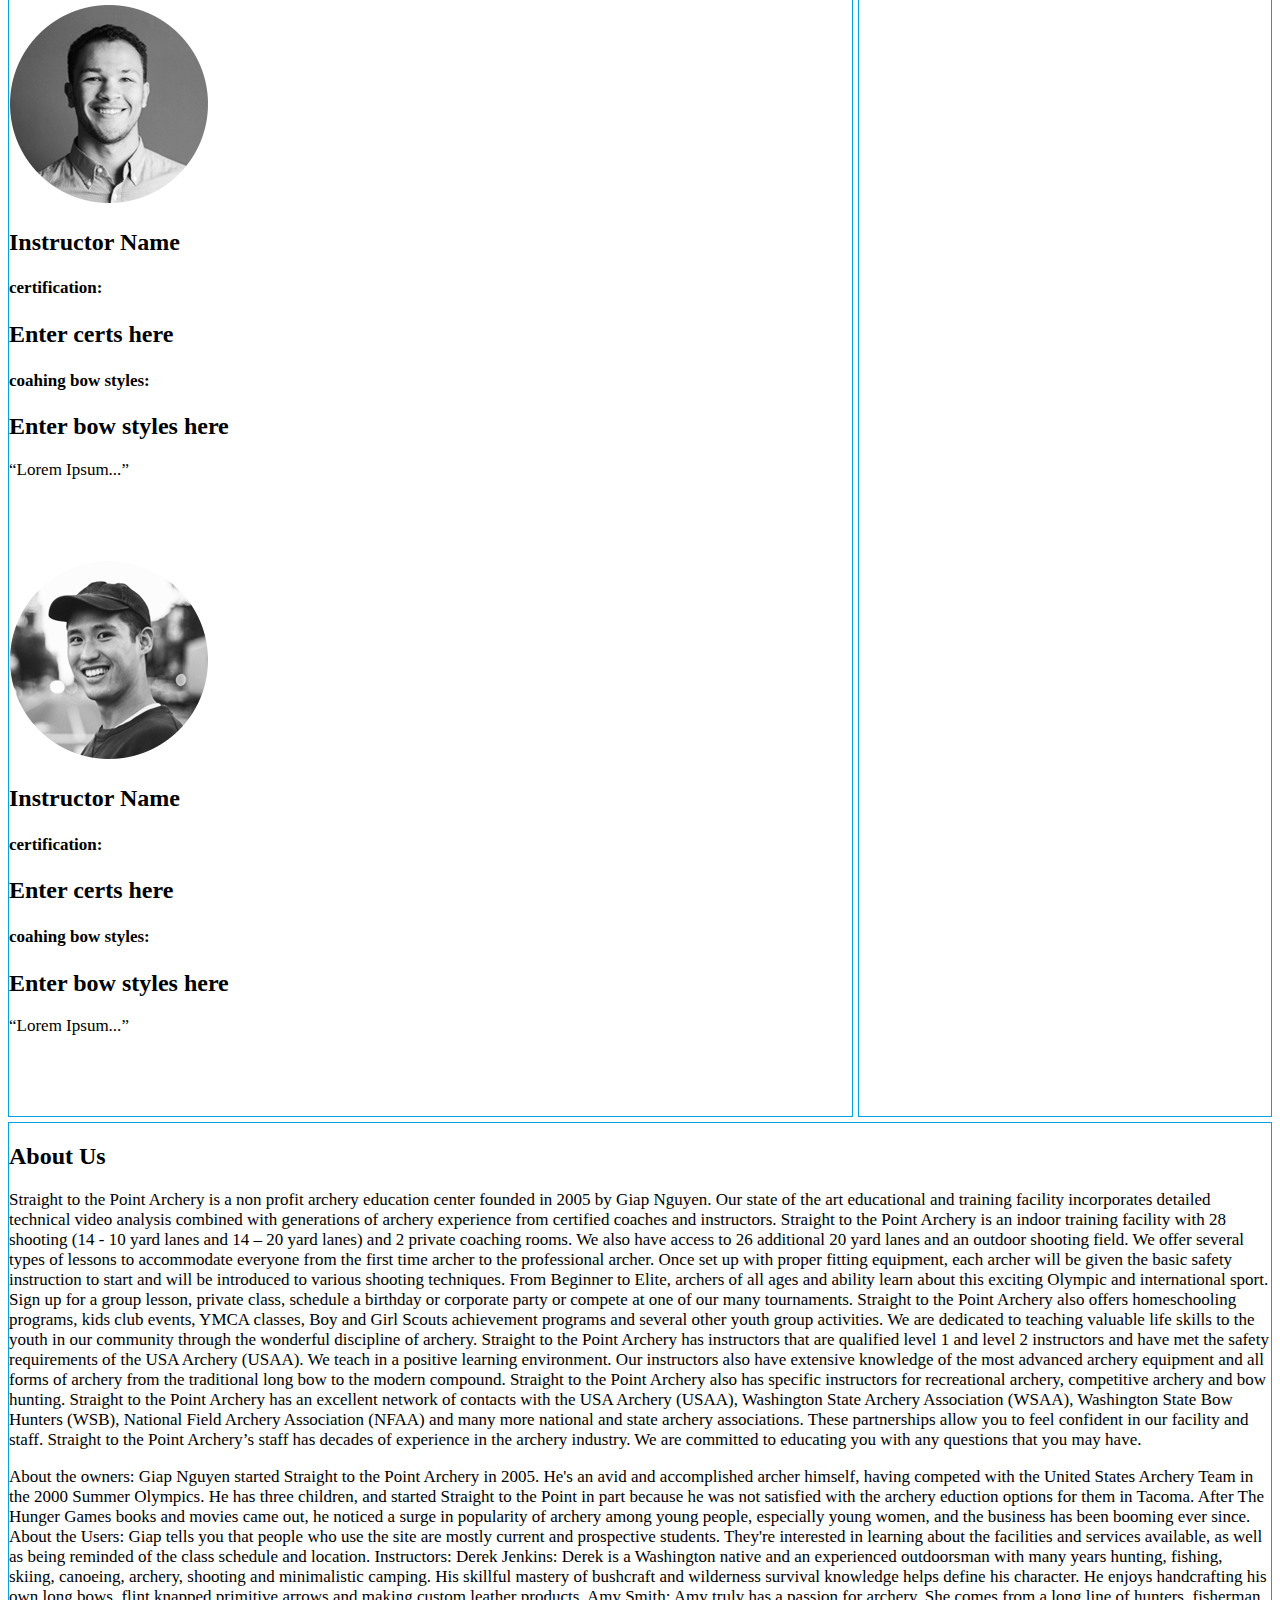
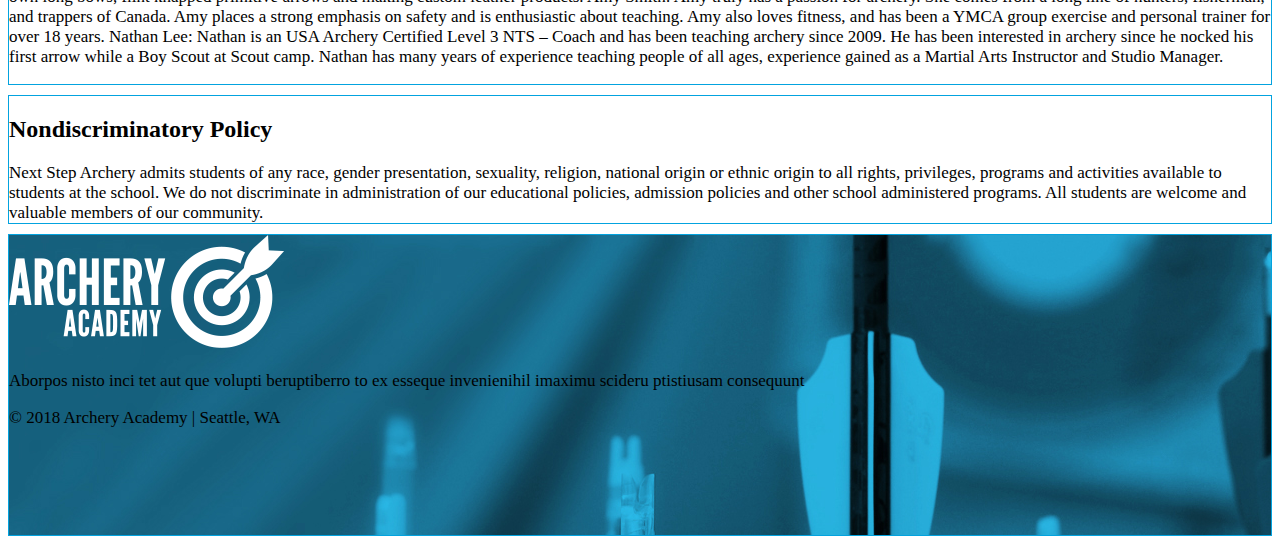
==== commit a2932300: "updating index file" ====
--- a/index.html
+++ b/index.html
@@ -5,94 +5,132 @@
     <link rel="stylesheet" type="text/css" href="styles/stylesheet.css">
   </head>
 <body class="grid-container">
+
   <a class="logo">
-      <img src="assets/archeryAcademy-logo-color.png" alt="archery acadamy logo">
+      <img src="assets/archeryAcademy-logo-white.png" alt="archery acadamy logo">
+
+      <aside class="social">
+
+        <img src="assets/fbicon.png" alt="facebook link"><img src="assets/twiticon.png" alt="twitter link"><img src="assets/instaicon.png" alt="instagram link"><img src="assets/yticon.png" alt="youtube link">
+
+      </aside>
   </a>
 
-  <aside class="social">
-    <img src="assets/fbicon.png" alt="facebook link"><img src="assets/twiticon.png" alt="twitter link"><img src="assets/instaicon.png" alt="instagram link"><img src="assets/yticon.png" alt="youtube link">
-  </aside>
-
   <ul class="nav" id="nav">
-      <li><a href="#classes">Classes</a></li>
-      <li><a href="#lessons">Lessons</a></li>
-      <li><a href="#instructors">Intructors</a></li>
-      <li><a href="#aboutus">About Us</a></li>
-      <li><a href="page2.html">Videos</a></li>
+      <li><a href="#classes"><h4>Classes</h4></a></li>
+      <li><a href="#lessons"><h4>Lessons</h4></a></li>
+      <li><a href="#instructors"><h4>Intructors</h4></a></li>
+      <li><a href="#aboutus"><h4>About Us</h4></a></li>
+      <li><a href="page2.html"><h4>Videos</h4></a></li>
   </ul>
 
-  <a class="test">
-    <callout>This is where we can put customer testimonials.</callout>
+  <q class="test">
+
+    This is where we can put customer testimonials.
     <br>
     <speakername>-Corey Dill</speakername>
+  </q>
 
   <a class="classes" id="classes">
     <h2>Classes</h2>
+    <h3>A101 Basic Archery</h3>
     <p>
-      <b>A101 Basic Archery</b>
     		A101 is a basic archery course that focuses on beginning archery safety, skills, and drills. Participants learn about archery form, range rules and etiquette. Form training and fun games are introduced in this class.
         Equipment will be provided with exception of safety kit.
-    		<b>Cost:</b> $120/month
-    		<b>Schedule:</b> Mondays and Wednesdays, 4-5pm
-    		<b>Prerequisite:</b> Interest in learning about the sport of archery. Minimum age  8 years old or 7 w/ pre-evaluation.
-    </p>
+    		<h3>Cost:</h3> $120/month
+        <h3>Schedule:</h3> Mondays and Wednesdays, 4-5pm
+        <h3>Prerequisite:</h3> Interest in learning about the sport of archery. Minimum age  8 years old or 7 w/ pre-evaluation.
+
     <p>
-    		<b>A102 Intermediate Archery</b>
+		<h3>A102 Intermediate Archery</h3>
     		A102 is an intermediate archery course that focuses on intermediate archery safety, form, and introduces new equipment styles of shooting Recurve and Compound bows. Fun games and form reinforcement techniques are emphasized in this class.
         Equipment will be provided with exception of safety kit.
-    		<b>Cost:</b> $120/month
-    		<b>Schedule:</b> Tuesdays and Thursdays, 4-5pm
-    		<b>Prerequisite:</b> A101 or recommendation from private lesson instructor. Minimum age  7 years old.</p>
+    		<h3>Cost:</h3> $120/month
+    		<h3>Schedule:</h3> Tuesdays and Thursdays, 4-5pm
+    		<h3>Prerequisite:</h3> A101 or recommendation from private lesson instructor. Minimum age  7 years old.
+
     <p>
-    	 <b>A103 Advanced Archery</b>
+    	 <h3>A103 Advanced Archery</h3>
     		After taking the A101, A102 classes, students are eligible to participate in the A103 class. This class focuses on a continued education towards tournament styles of shooting used by many archery tournament associations from around the world. Along with the tournament lesson, participants receive continued knowledge around their shooting form and advice on personal equipment selections.
         Equipment will be provided with exception of safety kit.
-    		<b>Cost:</b> $120/month
-    		<b>Schedule:</b> Tuesdays and Thursdays, 5-6pm
-    		<b>Prerequisite:</b>  A101/A102 or equivalent. Minimum age  7 years old.
-    </p>
+    		<h3>Cost:</h3> $120/month
+    		<h3>Schedule:</h3> Tuesdays and Thursdays, 5-6pm
+    		<h3>Prerequisite:</h3>  A101/A102 or equivalent. Minimum age  7 years old.
+
   </a>
 
   <a class="lessons" id="lessons">
     <h2>Private Lessons</h2>
       1 hour of expert guidance by a USA Archery-certified coach
-    <p><b>Single Lesson</b>
-    		<b>Price:</b> $50
-    </p>
+    <p><h3>Single Lesson</h3>
+    		<h3>Price:</h3> $50
 
-    <p><b>3 Lesson Package</b>
+
+    <p><h3>3 Lesson Package</h3>
     	3 lessons, 1 hour each of expert guidance by a USA Archery-certified coach
-    		<b>Price:</b> $140
-    </p>
+    		<h3>Price:</h3> $140
 
-    <p><b>10 Lesson Package</b>
+
+    <p><h3>10 Lesson Package</h3>
       		10 lessons, 1 hour each of expert guidance by a USA Archery-certified coach
-      		<b>Price:</b> $380
-    </p>
+      		<h3>Price:</h3> $380
+
   </a>
 
   <a class="instructors" id="instructors">
     <h2>Instructors</h2>
-    <h3>Instructor Name</h3>
+
     <img src="assets/instructor-bio-image1.png" alt="instructor 1">
-      <h3>Instructor bio</h3>
-      <p>Lorem ipsum dolor sit amet, consectetur adipiscing elit, sed do eiusmod tempor incididunt ut labore et dolore magna aliqua. Ut enim ad minim veniam, quis nostrud exercitation ullamco laboris nisi ut aliquip ex ea commodo consequat. </p>
+    <h2>Derek Jenkins</h2>
+    <h4>certification:</h4>
+    <h2>Level 3 Coach</h2>
+    <h4>coahing bow styles:</h4>
+    <h2>Recurve</h2>
+    <q>My biggest goal is to see archery grow and help its participants to grow with it.</q>
 
-    <h3>Instructor Name</h3>
+    <br>
+    <br>
+    <br>
+    <br>
+    <br>
     <img src="assets/instructor-bio-image2.png" alt="instructor 2">
-    <h3>Instructor bio</h3>
-    <p>Lorem ipsum dolor sit amet, consectetur adipiscing elit, sed do eiusmod tempor incididunt ut labore et dolore magna aliqua. Ut enim ad minim veniam, quis nostrud exercitation ullamco laboris nisi ut aliquip ex ea commodo consequat. </p>
+    <h2>Instructor Name</h2>
+    <h4>certification:</h4>
+    <h2>Enter certs here</h2>
+    <h4>coahing bow styles:</h4>
+    <h2>Enter bow styles here</h2>
+    <q>Lorem Ipsum...</q>
+    <br>
+    <br>
+    <br>
+    <br>
+    <br>
+    <img src="assets/instructor-bio-image3.png" alt="instructor 3">
+    <h2>Instructor Name</h2>
+    <h4>certification:</h4>
+    <h2>Enter certs here</h2>
+    <h4>coahing bow styles:</h4>
+    <h2>Enter bow styles here</h2>
+    <q>Lorem Ipsum...</q>
+    <br>
+    <br>
+    <br>
+    <br>
+    <br>
+    <img src="assets/instructor-bio-image4.png" alt="instructor 4">
+    <h2>Instructor Name</h2>
+    <h4>certification:</h4>
+    <h2>Enter certs here</h2>
+    <h4>coahing bow styles:</h4>
+    <h2>Enter bow styles here</h2>
+    <q>Lorem Ipsum...</q>
+    <br>
+    <br>
+    <br>
+    <br>
+    <br>
+  </a>
 
-    <h3>Instructor Name</h3>
-    <img src="assets/instructor-bio-image3.png" alt="instructor 3">
-    <h3>Instructor bio</h3>
-    <p>Lorem ipsum dolor sit amet, consectetur adipiscing elit, sed do eiusmod tempor incididunt ut labore et dolore magna aliqua. Ut enim ad minim veniam, quis nostrud exercitation ullamco laboris nisi ut aliquip ex ea commodo consequat. </p>
-
-    <h3>Instructor Name</h3>
-    <img src="assets/instructor-bio-image4.png" alt="instructor 4">
-    <h3>Instructor bio</h3>
-    <p>Lorem ipsum dolor sit amet, consectetur adipiscing elit, sed do eiusmod tempor incididunt ut labore et dolore magna aliqua. Ut enim ad minim veniam, quis nostrud exercitation ullamco laboris nisi ut aliquip ex ea commodo consequat. </p>
-  </a>
   <a class="aboutus" id="aboutus">
     <h2>About Us</h2>
     <p>
@@ -120,24 +158,20 @@
     Amy Smith: Amy truly has a passion for archery. She comes from a long line of hunters, fisherman, and trappers of Canada. Amy  places a strong emphasis on safety and is enthusiastic about teaching. Amy also loves fitness, and  has been a YMCA group exercise and personal trainer for over 18 years.
     Nathan Lee: Nathan is an USA Archery Certified Level 3 NTS – Coach and has been teaching archery since 2009. He has been interested in archery since he nocked his first arrow while a Boy Scout at Scout camp. Nathan has many years of experience teaching people of all ages, experience gained as a Martial Arts Instructor and Studio Manager.
 </p>
+</a>
 
-
-  </a>
   <a class="nondisc">
     <h2>Nondiscriminatory Policy</h2>
     Next Step Archery admits students of any race, gender presentation, sexuality, religion, national origin or ethnic origin to all rights, privileges, programs and activities available to students at the school. We do not discriminate in administration of our educational policies, admission policies and other school administered programs. All students are welcome and valuable members of our community.
   </a>
 
   <footer class="footer">
-    <p><b>Contact Information</b></p>
-    <p>
-      Straight to the Point Archery
-      528 Nock Point Ln
-      Tacoma, WA 98412
-      archery-education@example.com
-      (253)555-1010
-    </p>
+    <img src="assets/archeryAcademy-logo-white.png" alt="archery acadamy logo white">
+      <p id="first">Aborpos nisto inci tet aut que volupti beruptiberro to ex esseque invenienihil imaximu scideru ptistiusam consequunt</p>
+
+      <p id="seccond">© 2018 Archery Academy   |   Seattle, WA</p>
+
+
   </footer>
-
 </body>
 </html>
--- a/styles/stylesheet.css
+++ b/styles/stylesheet.css
@@ -0,0 +1,144 @@
+.grid-container body {
+  border: 1px solid red;
+}
+
+.grid-container {
+  display: grid;
+  grid-gap: 5px 5px;
+}
+
+.logo {
+  grid-column-start: 1;
+  grid-column-end: 8;
+  grid-row-start: 1;
+  grid-row-end: 2;
+  }
+
+.social {
+  grid-column-start: 8;
+  grid-column-end: 12;
+  grid-row-start: 1;
+  grid-row-end: 2;
+  }
+
+.social img {
+  padding-left: 3px;
+  padding-right: 3px;
+  height: 25px;
+  width: 25px;
+  }
+
+.nav {
+  display: flex;
+  background-color: #444444;
+  flex-direction: row;
+  justify-content: space-around;
+  grid-column: 1 / 12;
+  grid-row: 3 / 4;
+  }
+
+.test {
+  border: 1px solid #03a3df;
+  grid-column: 8 / 12;
+  grid-row: 5 / 10;
+  }
+
+.lessons {
+  border: 1px solid #03a3df;
+  grid-column: 1 / 8;
+  grid-row: 5 / 6;
+  }
+
+.classes {
+  border: 1px solid #03a3df;
+  grid-column: 1 / 8;
+  grid-row: 7 / 8;
+  }
+
+.instructors {
+  border: 1px solid #03a3df;
+  grid-column: 1 / 8;
+  grid-row: 9 / 10;
+  }
+
+.aboutus {
+  border: 1px solid #03a3df;
+  grid-column: 1 / 12;
+  grid-row: 10 / 11;
+  }
+
+
+.nondisc {
+  border: 1px solid #03a3df;
+  grid-column: 1 / 12;
+  grid-row: 12 / 13;
+  }
+
+.footer {
+  border: 1px solid #03a3df;
+  grid-column: 1 / 12;
+  grid-row: 14 / 15;
+}
+
+.video {
+  border: 1px solid #03a3df;
+  grid-column: 1 / 12;
+  grid-row: 4 / 5;
+}
+
+}
+
+ul {
+    list-style-type: none;
+    background-color: #444444;
+
+}
+li {
+  display: inline;
+  background-color: #444444;
+
+}
+ul a {
+  color: white;
+  background-color: #444444;
+  text-decoration: none;
+}
+
+
+footer {
+  background-image: url("footerimage.jpg");
+  height: 300px;
+}
+
+h1 {
+    font: Arial;
+    font-weight: bold;
+    font-size: 40px;
+  }
+
+h2 {
+    font: Arial;
+    font-weight: bold;
+    font-size: 24px;
+    }
+
+body {
+    font: arial;
+    font-weight: normal;
+    font-size: 17px;
+}
+
+callout {
+  font: arial;
+  font-weight: normal;
+  color: #03a3df;
+  font-size: 30px;
+}
+
+speakername {
+  font: arial;
+  font-weight: bold;
+  color: #03a3df;
+  font-size: 14px;
+  text-transform: uppercase;
+}
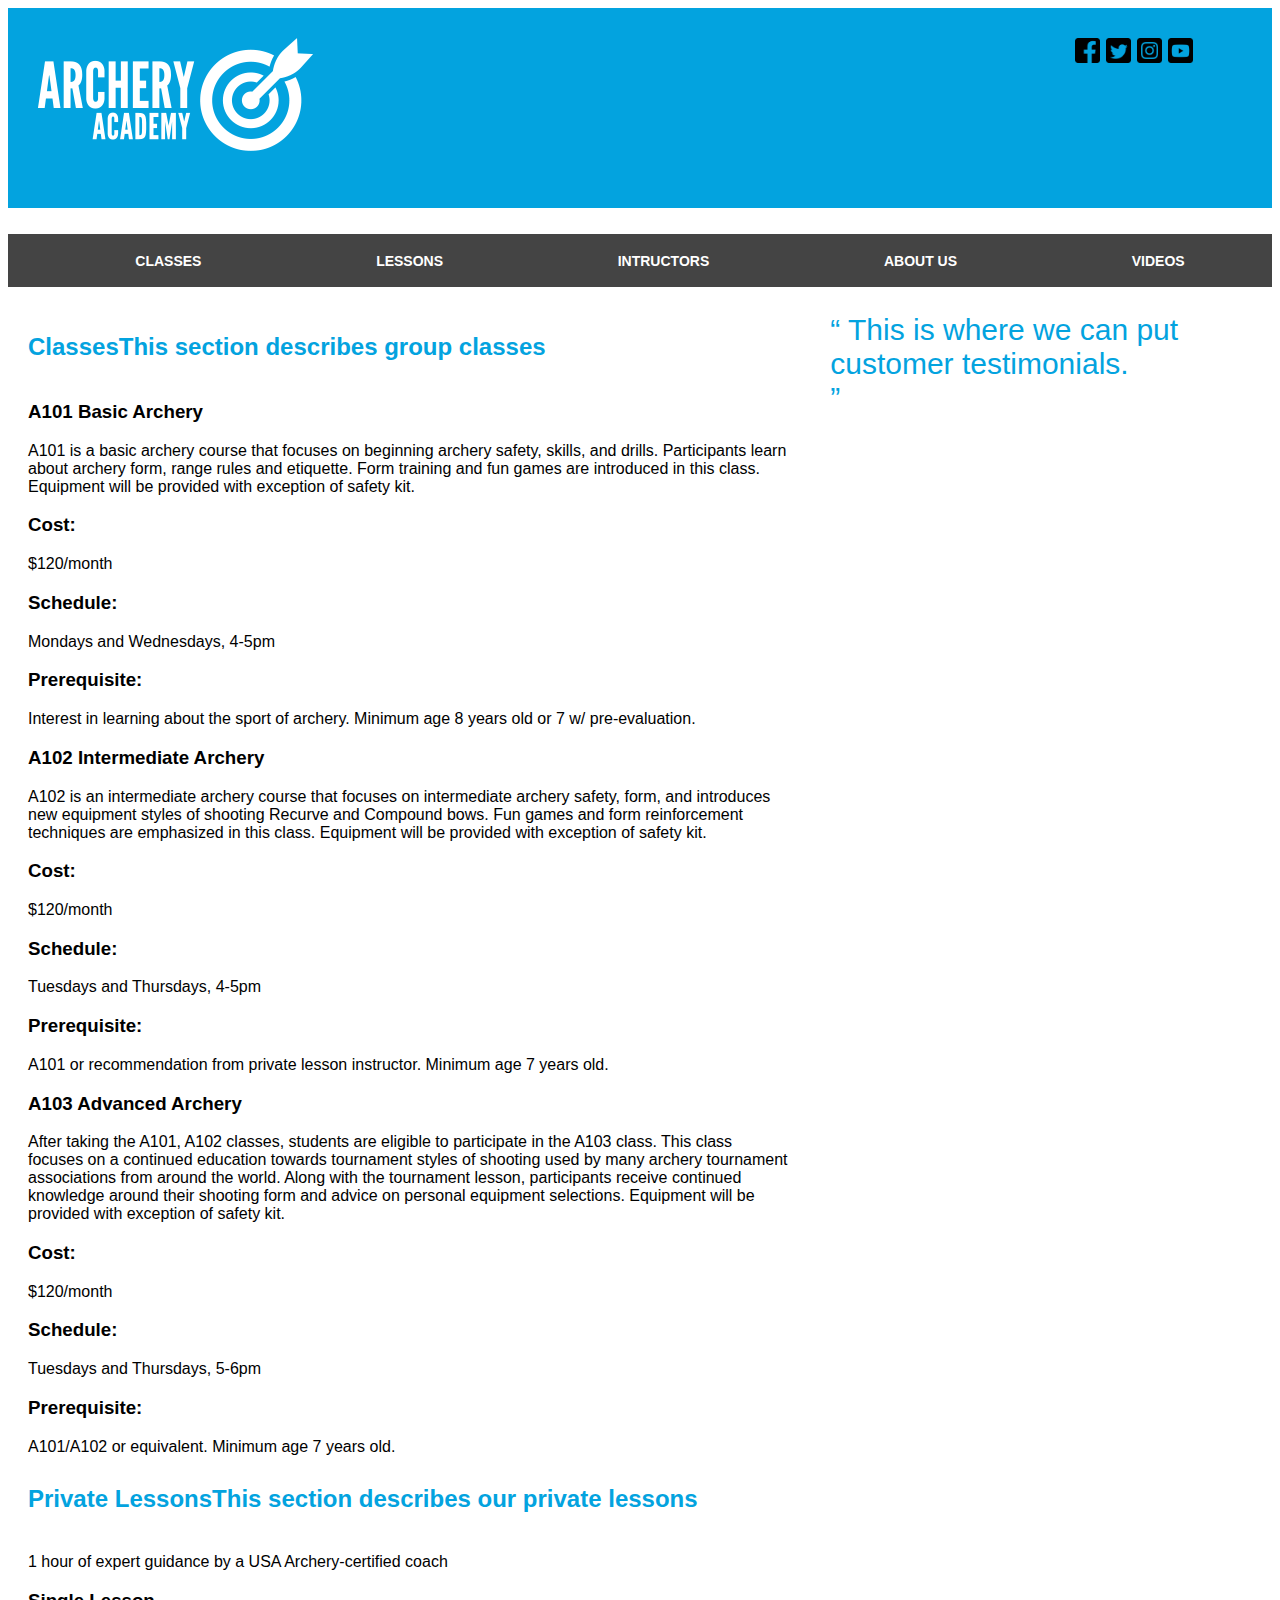
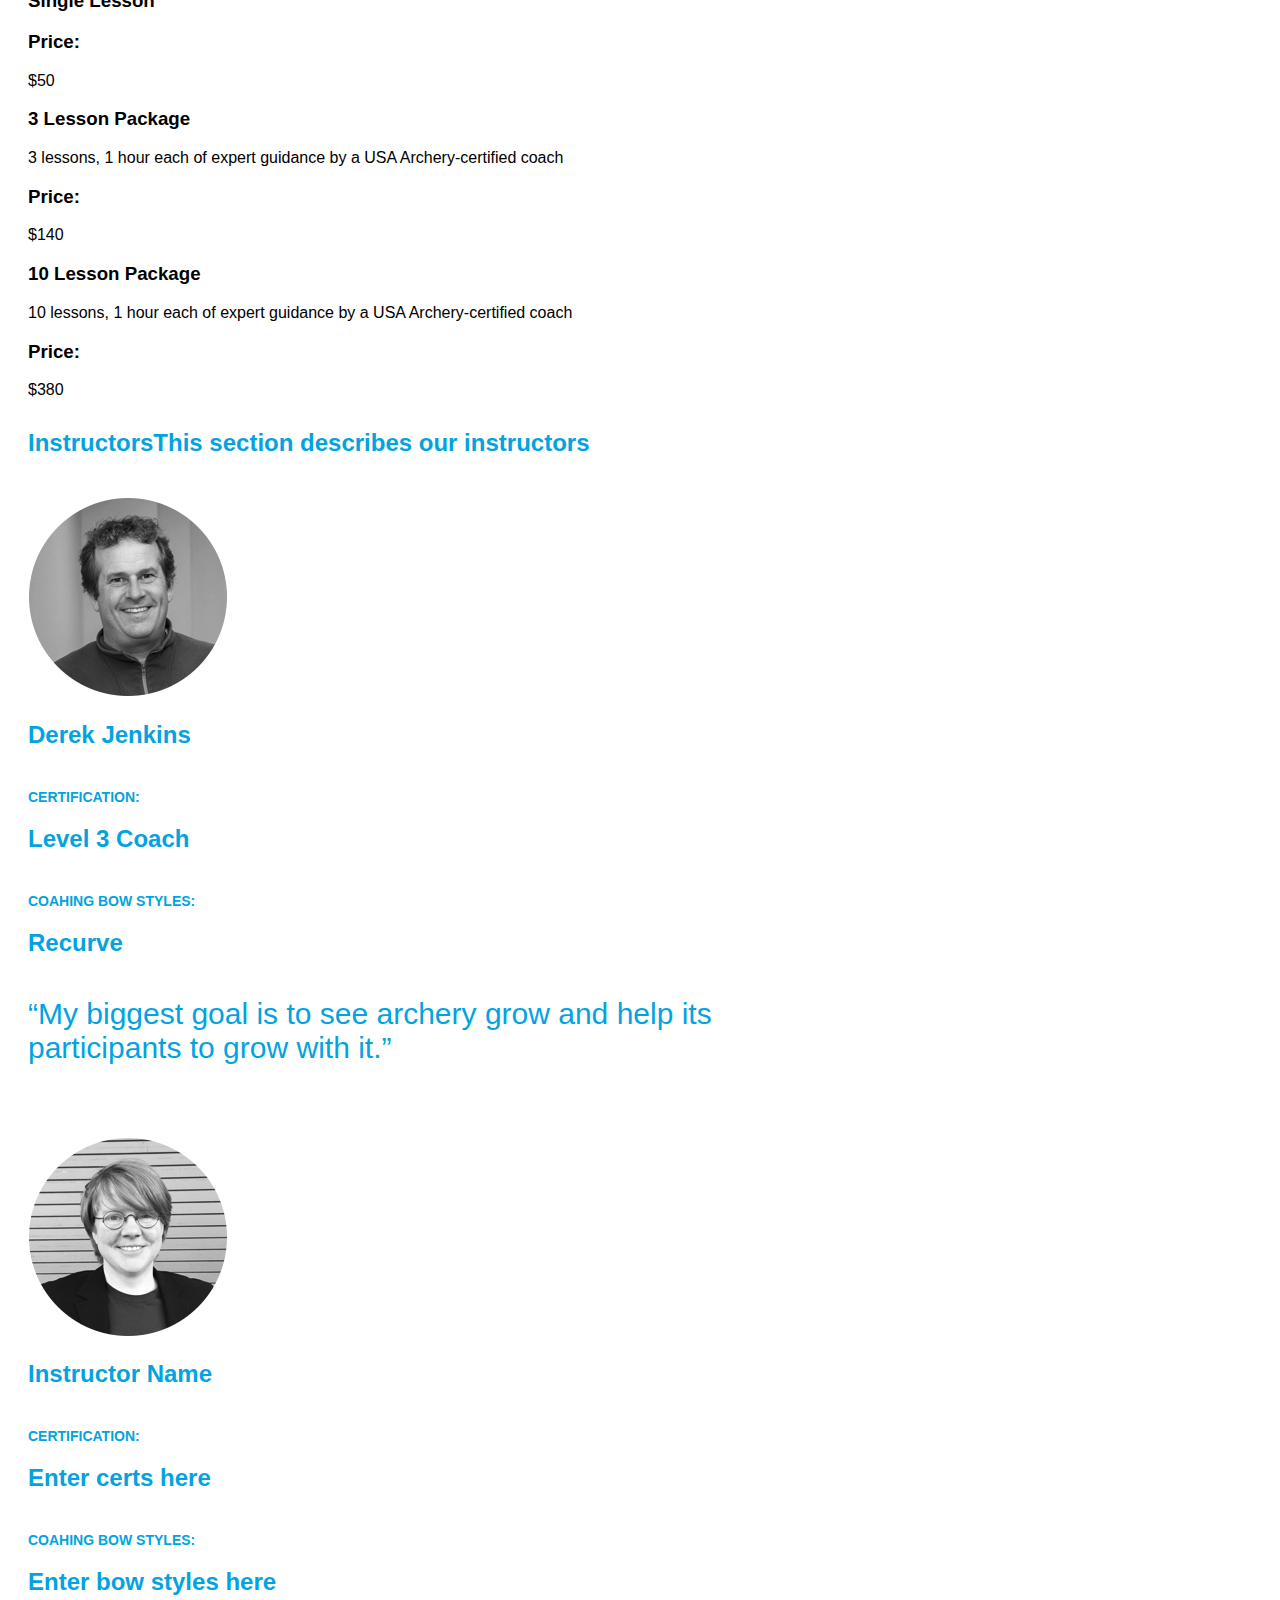
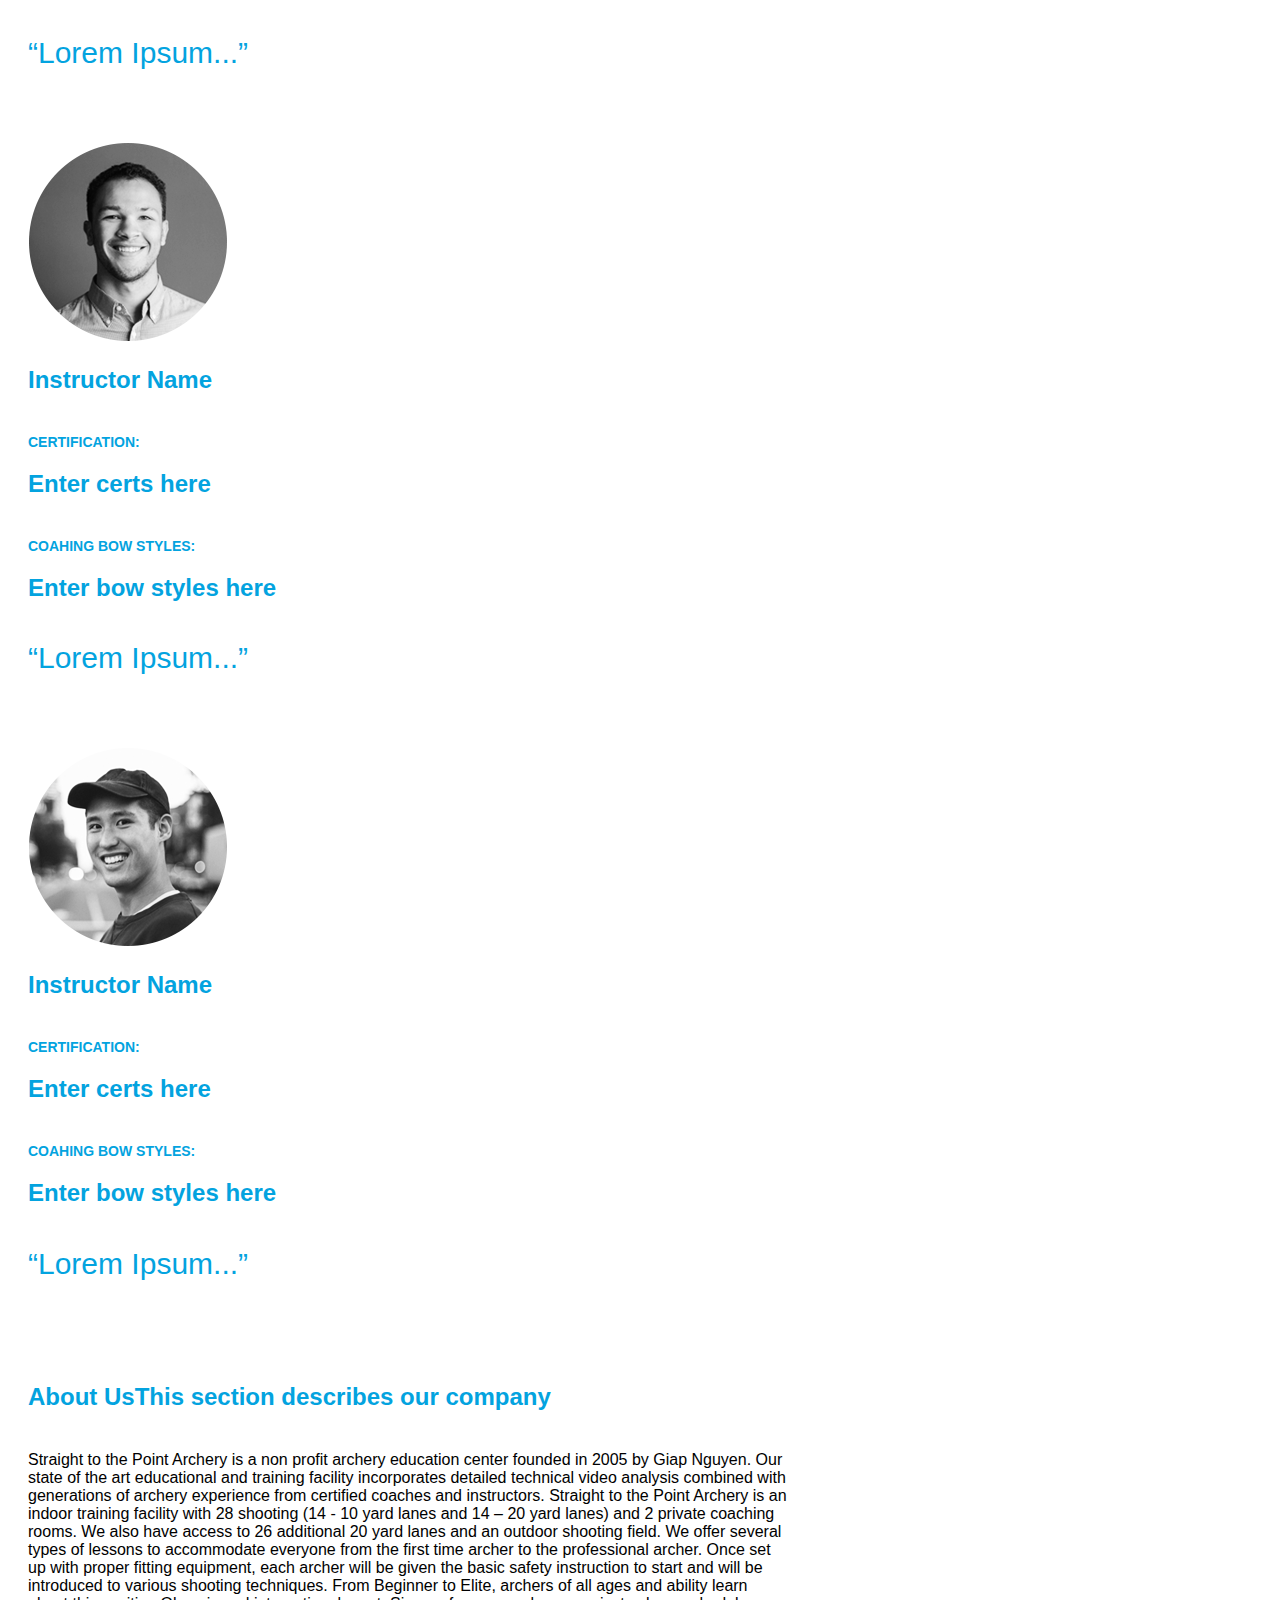
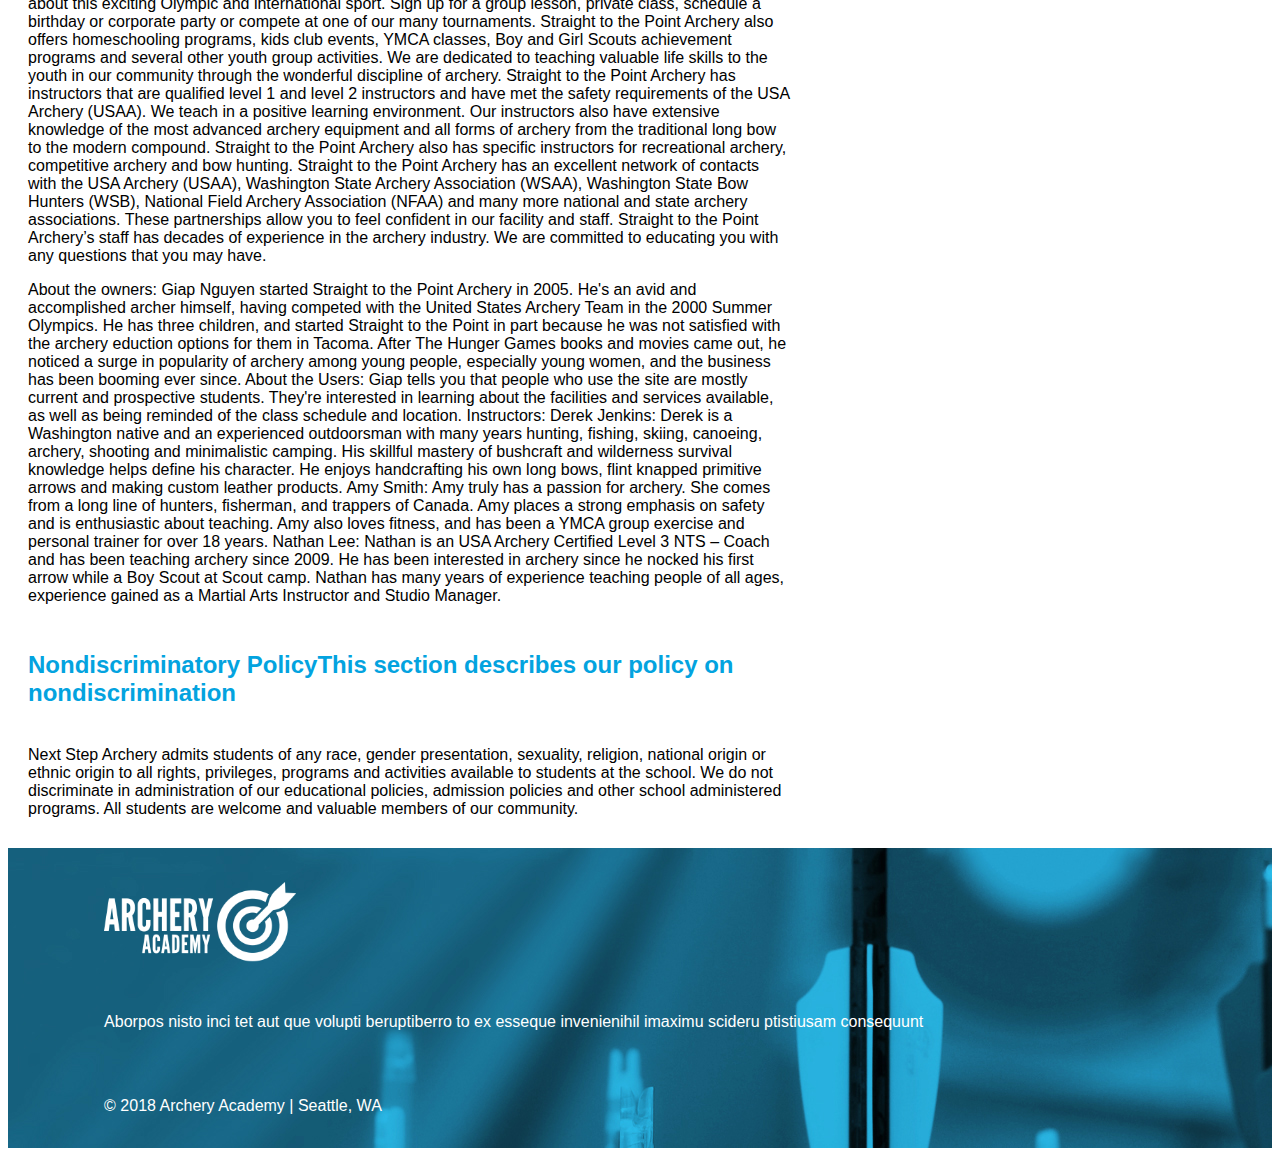
==== commit 4244236f: "updated accessibility" ====
--- a/index.html
+++ b/index.html
@@ -28,11 +28,10 @@
 
     This is where we can put customer testimonials.
     <br>
-    <speakername>-Corey Dill</speakername>
   </q>
 
   <a class="classes" id="classes">
-    <h2>Classes</h2>
+    <h2>Classes<span class="sr-only">This section describes group classes</span></h2>
     <h3>A101 Basic Archery</h3>
     <p>
     		A101 is a basic archery course that focuses on beginning archery safety, skills, and drills. Participants learn about archery form, range rules and etiquette. Form training and fun games are introduced in this class.
@@ -60,7 +59,7 @@
   </a>
 
   <a class="lessons" id="lessons">
-    <h2>Private Lessons</h2>
+    <h2>Private Lessons<span class="sr-only">This section describes our private lessons</span></h2>
       1 hour of expert guidance by a USA Archery-certified coach
     <p><h3>Single Lesson</h3>
     		<h3>Price:</h3> $50
@@ -78,7 +77,7 @@
   </a>
 
   <a class="instructors" id="instructors">
-    <h2>Instructors</h2>
+    <h2>Instructors<span class="sr-only">This section describes our instructors</span></h2>
 
     <img src="assets/instructor-bio-image1.png" alt="instructor 1">
     <h2>Derek Jenkins</h2>
@@ -132,7 +131,7 @@
   </a>
 
   <a class="aboutus" id="aboutus">
-    <h2>About Us</h2>
+    <h2>About Us<span class="sr-only">This section describes our company</span></h2>
     <p>
     Straight to the Point Archery is a non profit archery education center founded in 2005 by Giap Nguyen.  Our state of the art educational and training facility incorporates detailed technical video analysis combined with generations of archery experience from certified coaches and instructors.
 
@@ -161,7 +160,7 @@
 </a>
 
   <a class="nondisc">
-    <h2>Nondiscriminatory Policy</h2>
+    <h2>Nondiscriminatory Policy<span class="sr-only">This section describes our policy on nondiscrimination</span></h2>
     Next Step Archery admits students of any race, gender presentation, sexuality, religion, national origin or ethnic origin to all rights, privileges, programs and activities available to students at the school. We do not discriminate in administration of our educational policies, admission policies and other school administered programs. All students are welcome and valuable members of our community.
   </a>
 
--- a/styles/stylesheet.css
+++ b/styles/stylesheet.css
@@ -1,24 +1,29 @@
-.grid-container body {
-  border: 1px solid red;
-}
-
 .grid-container {
   display: grid;
-  grid-gap: 5px 5px;
+  grid-gap: 10px 10px;
+  grid-column: 1 / 12;
+  grid-row: 1 / 8;
 }
 
 .logo {
+  display: grid;
+  height: 200px;
+  background: #03a3df;
   grid-column-start: 1;
-  grid-column-end: 8;
-  grid-row-start: 1;
-  grid-row-end: 2;
-  }
-
-.social {
-  grid-column-start: 8;
   grid-column-end: 12;
   grid-row-start: 1;
-  grid-row-end: 2;
+  grid-row-end: 1;
+  }
+
+.logo img {
+  padding-top: 30px;
+  padding-bottom: 30px;
+  padding-left: 30px;
+}
+
+.logo .social {
+  grid-column-start: 11;
+  grid-column-end: 12;
   }
 
 .social img {
@@ -34,109 +39,172 @@
   flex-direction: row;
   justify-content: space-around;
   grid-column: 1 / 12;
-  grid-row: 3 / 4;
-  }
-
+  grid-row: 2 / 2;
+  }
+
+.nav h4 {
+  color: white;
+}
 .test {
-  border: 1px solid #03a3df;
-  grid-column: 8 / 12;
-  grid-row: 5 / 10;
-  }
-
-.lessons {
-  border: 1px solid #03a3df;
-  grid-column: 1 / 8;
-  grid-row: 5 / 6;
+  grid-column: 10 / 12;
+  grid-row: 3 / 7;
   }
 
 .classes {
-  border: 1px solid #03a3df;
-  grid-column: 1 / 8;
-  grid-row: 7 / 8;
-  }
+  grid-column: 3 / 7;
+  grid-row: 3 / 3;
+  }
+
+  .classes h2 {
+    font-family: arial;
+    font-variant: normal;
+    font-weight: bold;
+    font-size: 24px;
+    color: #03a3df;
+    padding-bottom:20px;
+  }
+
+  .lessons {
+    grid-column: 3 / 7;
+    grid-row: 4 / 4;
+    }
+
+    .lessons h2 {
+      font-family: arial;
+      font-variant: normal;
+      font-weight: bold;
+      font-size: 24px;
+      color: #03a3df;
+      padding-bottom:20px;
+    }
 
 .instructors {
-  border: 1px solid #03a3df;
-  grid-column: 1 / 8;
-  grid-row: 9 / 10;
-  }
+  grid-column: 3 / 7;
+  grid-row: 5 / 5;
+  }
+
+.instructors h2 {
+  font-family: arial;
+  font-variant: normal;
+  font-weight: bold;
+  font-size: 24px;
+  color: #03a3df;
+  padding-bottom:20px;
+}
+
+h4 {
+    font-family: arial;
+    font-weight: bold;
+    font-size: 14px;
+    text-transform: uppercase;
+    color: #03a3df;
+
+}
 
 .aboutus {
-  border: 1px solid #03a3df;
-  grid-column: 1 / 12;
-  grid-row: 10 / 11;
-  }
-
-
+  grid-column: 3 / 7;
+  grid-row: 6 / 6;
+  }
+  .aboutus h2 {
+    font-family: arial;
+    font-variant: normal;
+    font-weight: bold;
+    font-size: 24px;
+    color: #03a3df;
+    padding-bottom:20px;
+  }
 .nondisc {
-  border: 1px solid #03a3df;
-  grid-column: 1 / 12;
-  grid-row: 12 / 13;
+  grid-column: 3 / 7;
+  grid-row: 7 / 7;
+  padding-bottom: 20px;
+  }
+
+  .nondisc h2 {
+    font-family: arial;
+    font-variant: normal;
+    font-weight: bold;
+    font-size: 24px;
+    color: #03a3df;
+    padding-bottom:20px;
   }
 
 .footer {
-  border: 1px solid #03a3df;
-  grid-column: 1 / 12;
-  grid-row: 14 / 15;
-}
+  background-image: url("footerimage.jpg");
+  height: 300px;
+  display: grid;
+  grid-column: 1 / 12;
+  grid-row: 8 / 8;
+}
+
+.footer img {
+  height: 40%;
+  grid-column: 4 / 12;
+  grid-row: 3 / 8;
+
+  }
+
+.footer p:nth-child(even) {
+  color: white;
+  grid-column: 4 / span 1;
+  grid-row: 6 / 8;
+}
+
+.footer p:nth-child(odd) {
+  color: white;
+  grid-column: 4 / 4;
+  grid-row: 8 / 8;
+}
+
 
 .video {
-  border: 1px solid #03a3df;
   grid-column: 1 / 12;
   grid-row: 4 / 5;
-}
-
 }
 
 ul {
     list-style-type: none;
     background-color: #444444;
-
-}
+}
+
 li {
   display: inline;
   background-color: #444444;
-
-}
+}
+
 ul a {
   color: white;
   background-color: #444444;
   text-decoration: none;
 }
 
-
-footer {
-  background-image: url("footerimage.jpg");
-  height: 300px;
-}
-
 h1 {
-    font: Arial;
+    font-family: Arial;
+    font-variant: normal;
     font-weight: bold;
     font-size: 40px;
-  }
+}
 
 h2 {
-    font: Arial;
-    font-weight: bold;
-    font-size: 24px;
-    }
+    font-family: Arial;
+    font-variant: normal;
+    font-weight: bold;
+    font-size: 24px;
+    padding-bottom: 5px;
+}
 
 body {
-    font: arial;
-    font-weight: normal;
-    font-size: 17px;
-}
-
-callout {
-  font: arial;
-  font-weight: normal;
+    font-family: Arial;
+    font-variant: normal;
+}
+
+q {
+  font-family: Arial;
   color: #03a3df;
   font-size: 30px;
 }
 
 speakername {
-  font: arial;
+  font-family: Arial;
   font-weight: bold;
   color: #03a3df;
   font-size: 14px;
